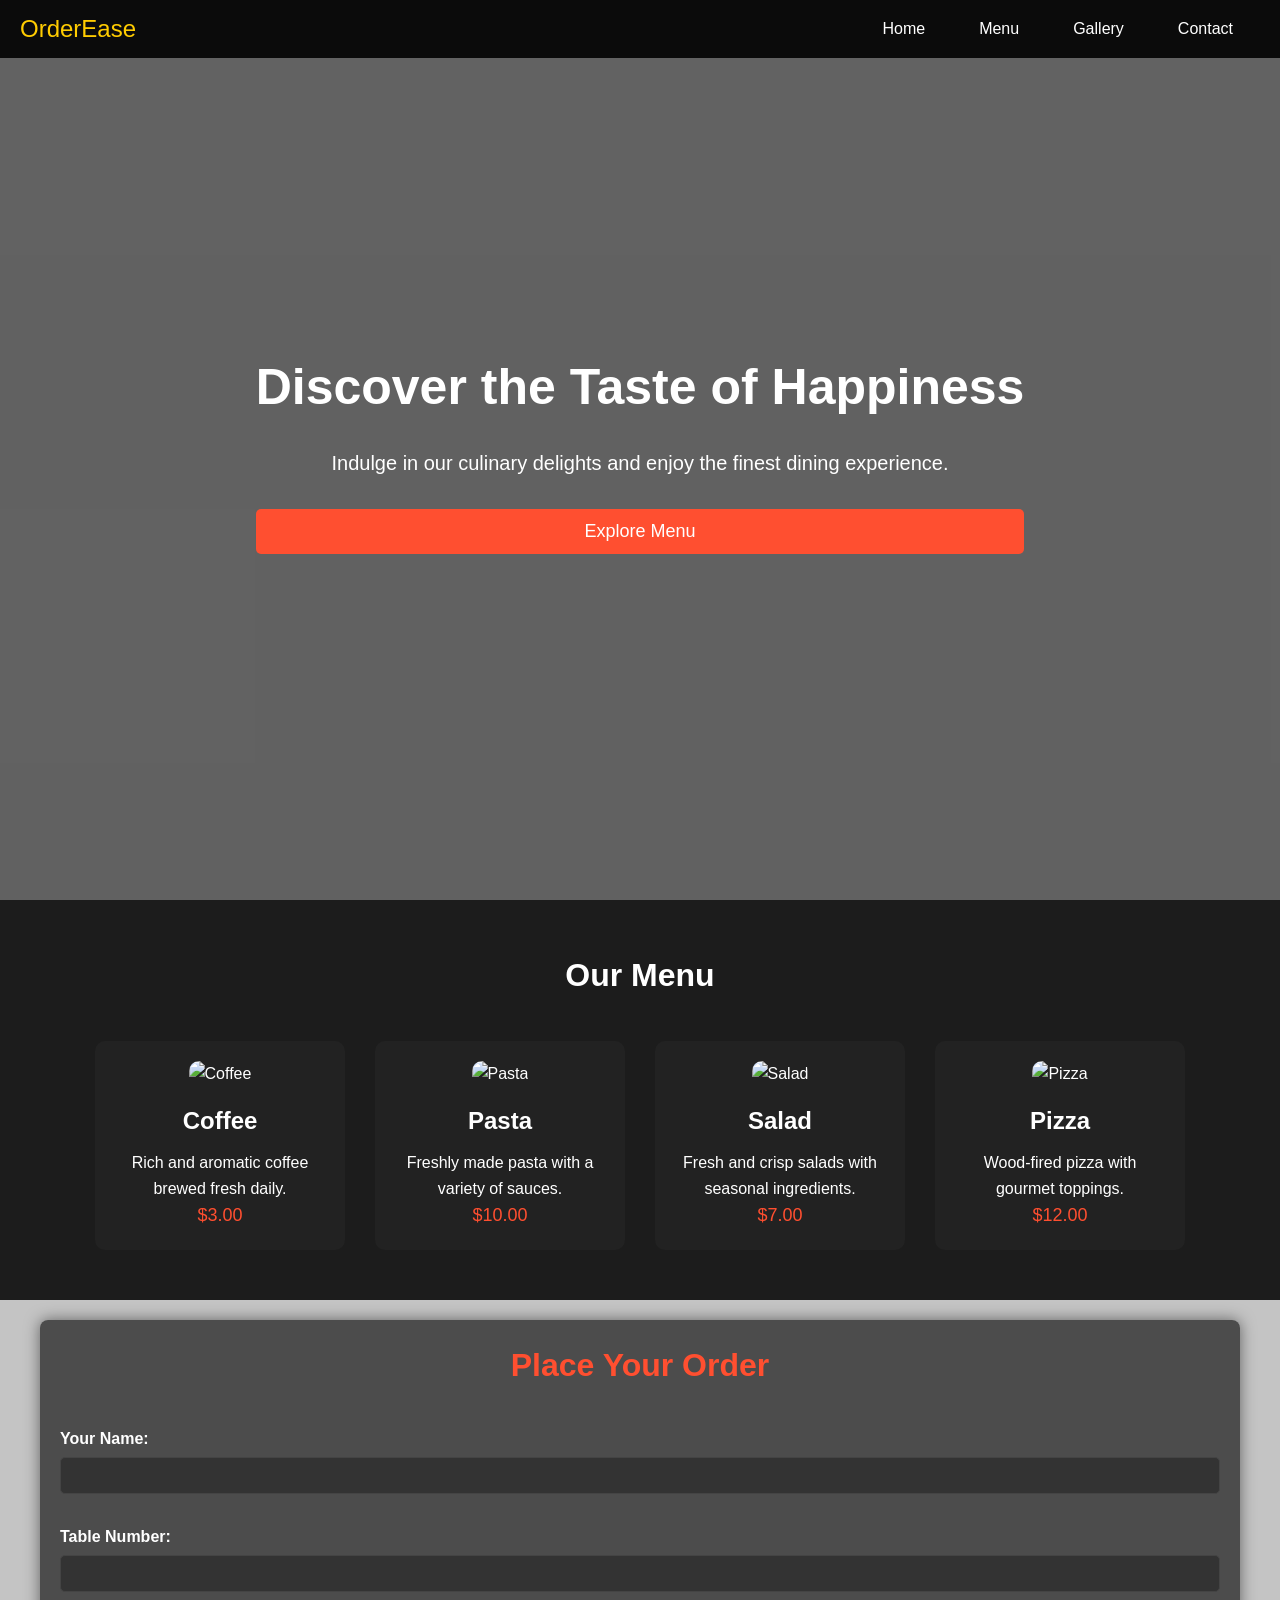
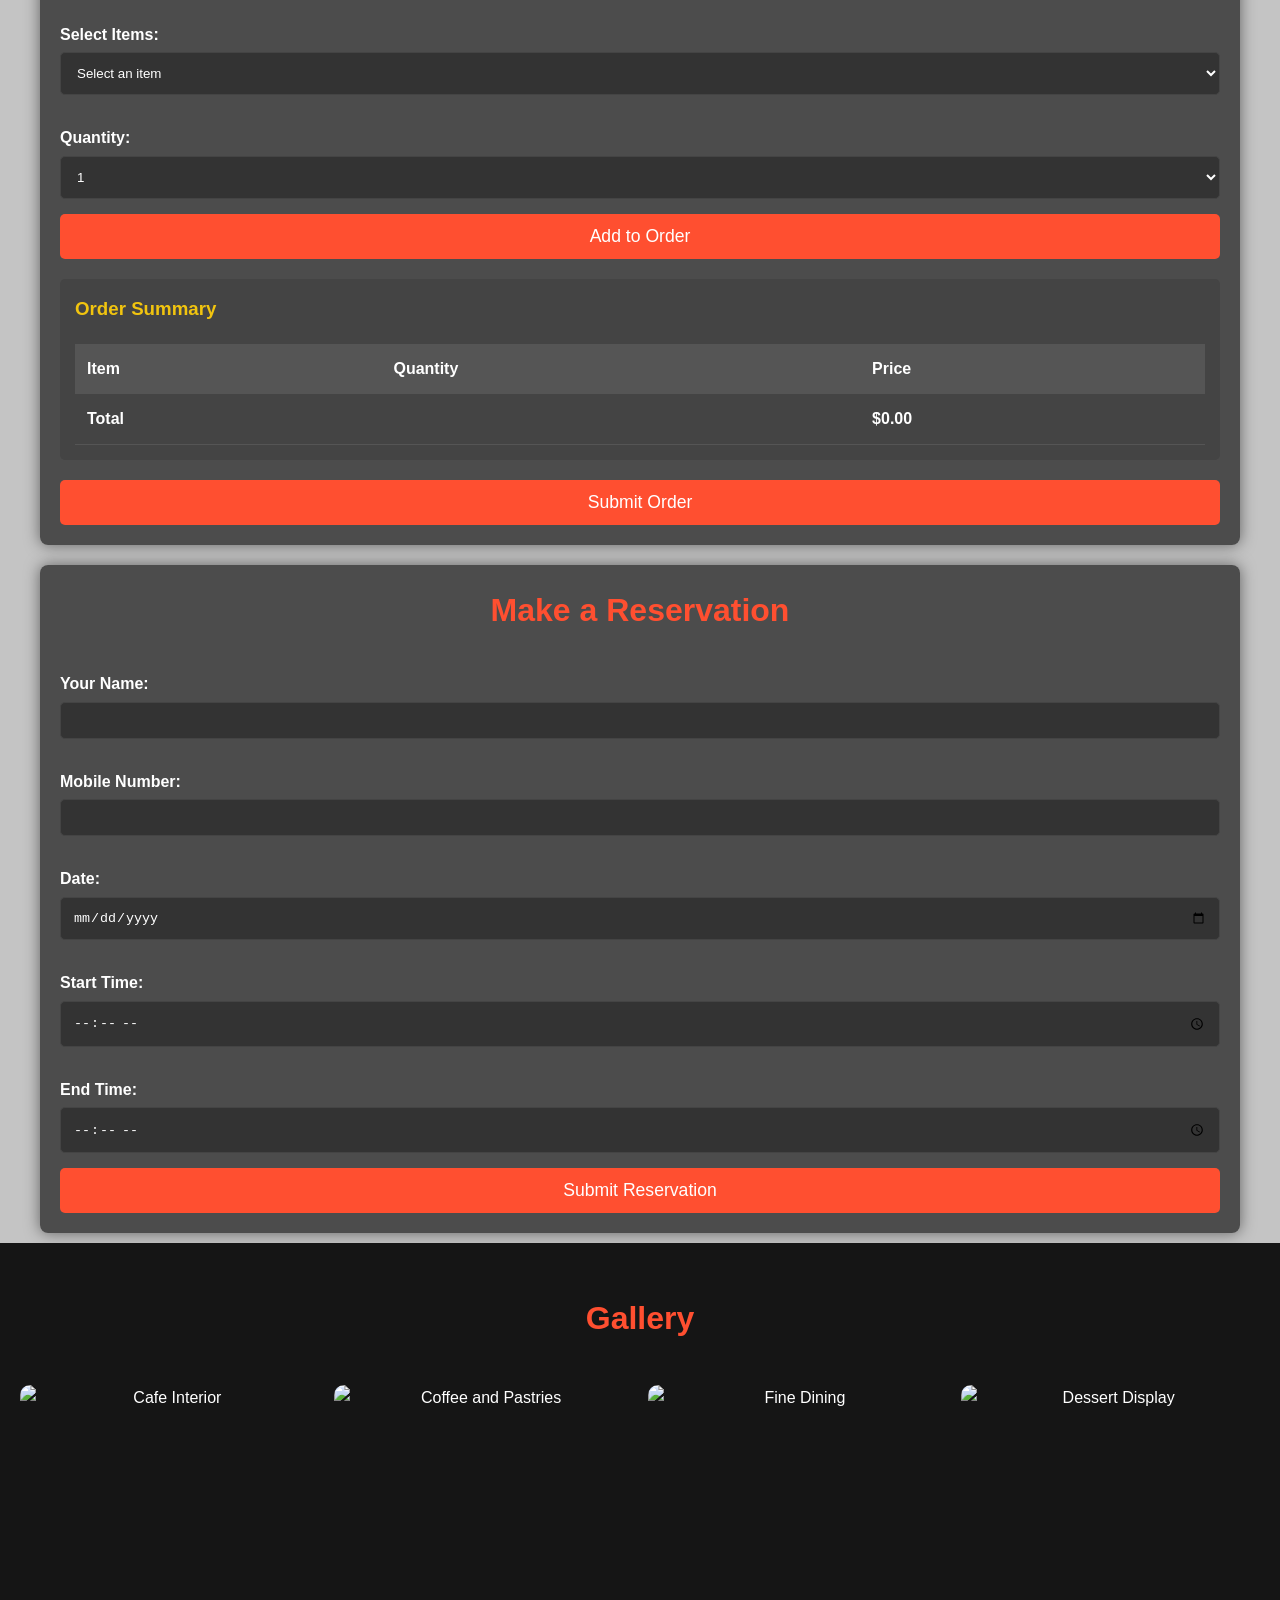
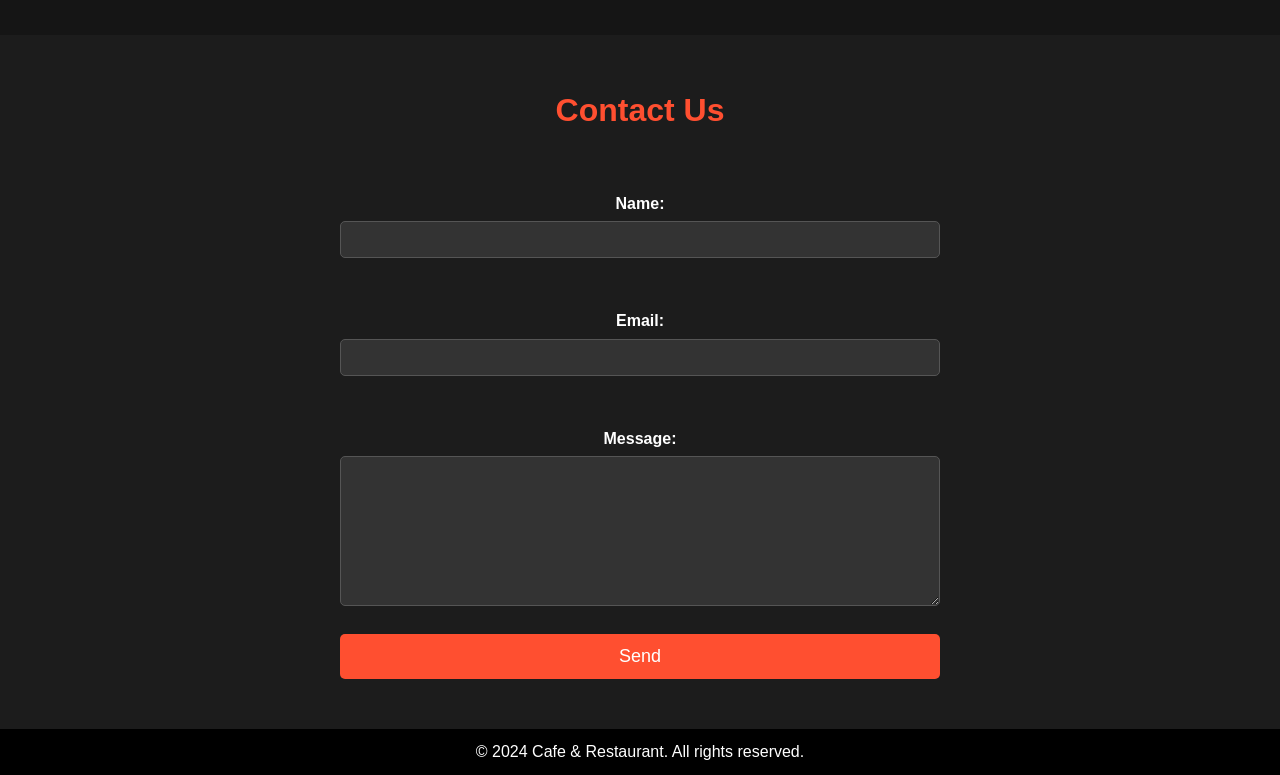
==== HTML/index.html @ 55504cf2 "Update" ====
<!DOCTYPE html>
<html lang="en">

<head>
    <meta charset="UTF-8">
    <meta name="viewport" content="width=device-width, initial-scale=1.0">
    <title>Cafe & Resto</title>
    <script src="https://cdnjs.cloudflare.com/ajax/libs/jquery/3.6.0/jquery.min.js"></script>
    <script src="https://cdnjs.cloudflare.com/ajax/libs/jquery.qrcode/1.0/jquery.qrcode.min.js"></script>
   <link rel="stylesheet" href="../CSS/index.css">
</head>

<body>
    <!-- Navigation Bar -->
    <header>
        <nav class="navbar">
            <div class="logo">
                <a href="#">OrderEase</a>
            </div>
            <span class="menu-toggle">&#9776;</span>
            <ul class="nav-links">
                <li><a href="#home">Home</a></li>
                <li><a href="#menu">Menu</a></li>
                <li><a href="#gallery">Gallery</a></li>
                <li><a href="#contact">Contact</a></li>
            </ul>
        </nav>
    </header>

    <!-- Home Section -->
    <section id="home">
        <div class="content">
            <h1>Discover the Taste of Happiness</h1>
            <p>Indulge in our culinary delights and enjoy the finest dining experience.</p>
            <button id="exploreMenu">Explore Menu</button>
        </div>
    </section>

    <!-- Menu Section -->
    <section id="menu">
        <h2>Our Menu</h2>
        <div class="menu-grid">
            <div class="menu-item">
                <img src="../assets/cups-coffee-with-crackers-pralines.jpg" alt="Coffee">
                <h3>Coffee</h3>
                <p>Rich and aromatic coffee brewed fresh daily.</p>
                <span>$3.00</span>
            </div>
            <div class="menu-item">
                <img src="../assets/penne-pasta-tomato-sauce-with-chicken-tomatoes-wooden-table.jpg" alt="Pasta">
                <h3>Pasta</h3>
                <p>Freshly made pasta with a variety of sauces.</p>
                <span>$10.00</span>
            </div>
            <div class="menu-item">
                <img src="../assets/plate-seafood-salad-with-sauce-modern-presentation-restaurant-food.jpg" alt="Salad">
                <h3>Salad</h3>
                <p>Fresh and crisp salads with seasonal ingredients.</p>
                <span>$7.00</span>
            </div>
            <div class="menu-item">
                <img src="../assets/top-view-whole-pepperoni-pizza-with-sesame-sprinkles-top.jpg" alt="Pizza">
                <h3>Pizza</h3>
                <p>Wood-fired pizza with gourmet toppings.</p>
                <span>$12.00</span>
            </div>

        </div>
    </section>
    <div id="order_reserv">
        
    </div>

    <!-- Order Section -->
    <section id="order">
        <h2>Place Your Order</h2>
        <form id="orderForm">
            <div class="order-item">
                <label for="name">Your Name:</label>
                <input type="text" id="name" required>

                <label for="tableNumber">Table Number:</label>
                <input type="text" id="tableNumber" required>

                <label for="items">Select Items:</label>
                <select id="items" required>
                    <option value="">Select an item</option>
                    <option value="coffee" data-price="3.00">Coffee - $3.00</option>
                    <option value="pasta" data-price="10.00">Pasta - $10.00</option>
                    <option value="salad" data-price="7.00">Salad - $7.00</option>
                    <option value="pizza" data-price="12.00">Pizza - $12.00</option>
                </select>

                <label for="quantity">Quantity:</label>
                <select id="quantity" required>
                    <option value="1">1</option>
                    <option value="2">2</option>
                    <option value="3">3</option>
                    <option value="4">4</option>
                </select>
                <button type="button" id="addItem">Add to Order</button>
            </div>

            <div class="order-summary">
                <h3>Order Summary</h3>
                <table id="orderTable">
                    <thead>
                        <tr>
                            <th>Item</th>
                            <th>Quantity</th>
                            <th>Price</th>
                        </tr>
                    </thead>
                    <tbody></tbody>
                    <tfoot>
                        <tr>
                            <td colspan="2">Total</td>
                            <td id="totalPrice">$0.00</td>
                        </tr>
                    </tfoot>
                </table>
            </div>

            <button type="button" id="submitOrder">Submit Order</button>
        </form>

        <div id="paymentModal" class="modal">
            <div class="modal-content">
                <span class="close">&times;</span>
                <h2>Payment Details</h2>
                <div id="paymentDetails"></div>
                <h3>Total Amount: <span id="modalTotalPrice">$0.00</span></h3>
                <div id="qrcode"></div>
                <button id="payNow">Pay Now</button>
            </div>
        </div>
    </section>

    <!-- Reservation Section -->
    <section id="reservation">
        <h2>Make a Reservation</h2>
        <form id="reservationForm">
            <label for="nameRes">Your Name:</label>
            <input type="text" id="nameRes" required>

            <label for="mobileNumber">Mobile Number:</label>
            <input type="text" id="mobileNumber" pattern="\d{10}" title="10-digit mobile number" required>

            <label for="date">Date:</label>
            <input type="date" id="date" required>

            <label for="startTime">Start Time:</label>
            <input type="time" id="startTime" required>

            <label for="endTime">End Time:</label>
            <input type="time" id="endTime" required>

            <button type="button" id="submitReservation">Submit Reservation</button>
        </form>

        <div id="paymentModalRes" class="modal">
            <div class="modal-content">
                <span class="closeRes">&times;</span>
                <h2>Reservation Details</h2>
                <div id="reservationDetails"></div>
                <h3>Total Amount: <span id="modalTotalPriceRes">$0.00</span></h3>
                <div id="qrcodeRes"></div>
                <button id="payNowRes">Pay Now</button>
            </div>
        </div>
    </section>

    <!-- Gallery Section -->
    <section id="gallery">
        <h2>Gallery</h2>
        <div class="gallery-grid">
            <img src="https://via.placeholder.com/400x300?text=Cafe+Interior" alt="Cafe Interior">
            <img src="https://via.placeholder.com/400x300?text=Coffee+and+Pastries" alt="Coffee and Pastries">
            <img src="https://via.placeholder.com/400x300?text=Fine+Dining" alt="Fine Dining">
            <img src="https://via.placeholder.com/400x300?text=Dessert+Display" alt="Dessert Display">
        </div>
    </section>

    <!-- Contact Section -->
    <section id="contact">
        <h2>Contact Us</h2>
        <form id="contactForm">
            <div class="form-group">
                <label for="name">Name:</label>
                <input type="text" id="name" name="name" required>
            </div>
            <div class="form-group">
                <label for="email">Email:</label>
                <input type="email" id="email" name="email" required>
            </div>
            <div class="form-group">
                <label for="message">Message:</label>
                <textarea id="message" name="message" required></textarea>
            </div>
            <button type="submit">Send</button>
        </form>
    </section>
    <button id="scrollUp">&#8593;</button>
    <!-- Footer -->
    <footer>
        <p>&copy; 2024 Cafe & Restaurant. All rights reserved.</p>
    </footer>

<script src="../JS/index.js"></script>
</body>

</html>
---- CSS/index.css ----
/* Basic Reset */
 * {
    margin: 0;
    padding: 0;
    box-sizing: border-box;
}

body {
    font-family: 'Poppins', sans-serif;
    color: #fff;
    background-color: #1111113f;
    line-height: 1.6;
    margin: 0;
    padding: 0;
}

header {
    background-color: #000000e1;
    padding: 10px 20px;
    position: fixed;
    width: 100%;
    top: 0;
    z-index: 1000
}

.navbar {
    display: flex;
    justify-content: space-between;
    align-items: center;
}

.logo a {
    color: #ffcc00;
    text-decoration: none;
    font-size: 24px;
}

.menu-toggle {
    display: none;
    font-size: 24px;
    cursor: pointer;
}

.nav-links {
    list-style: none;
    display: flex;
    margin: 0;
    padding: 0;
}

.nav-links li {
    margin: 0 15px;
}

.nav-links a {
    color: #ffffff;
    text-decoration: none;
    padding: 8px 12px;
    border-radius: 4px;
    transition: background-color 0.3s;
}

.nav-links a:hover {
    background-color: #ffcc00;
    color: #121212;
}

@media (max-width: 768px) {
    .nav-links {
        flex-direction: column;
        position: absolute;
        top: 60px;
        right: 0;
        background: #000;
        width: 100%;
        height: 100vh;
        display: none;
        justify-content: center;
        align-items: center;
    }

    .nav-links li {
        margin: 20px 0;
    }

    .menu-toggle {
        cursor: pointer;
        color: #fff;
        font-size: 24px;
        display: block;
    }
}

/* Home Section */

#home {
    position: relative;
    background: url('../assets/medium-shot-happy-friends-with-beer-mugs.jpg') no-repeat center center/cover;
    background-attachment: fixed;
    height: 100vh;
    display: flex;
    align-items: center;
    justify-content: center;
    text-align: center;
}

#home::before {
    content: '';
    position: absolute;
    top: 0;
    left: 0;
    width: 100%;
    height: 100%;
    background-color: rgba(0, 0, 0, 0.5);
    z-index: 1;
}

#home * {
    position: relative;
    z-index: 2;
}

#home .content {
    color: white;
    padding: 0 20px;
}

#home h1 {
    font-size: 50px;
    margin-bottom: 20px;
}

#home p {
    font-size: 20px;
    margin-bottom: 30px;
}

#home button {
    background-color: #ff4f30;
    padding: 12px 24px;
    border: none;
    color: white;
    font-size: 18px;
    cursor: pointer;
}

#home button:hover {
    background-color: #ff4f30;
}

@media (max-width: 768px) {
    #home h1 {
        font-size: 36px;
    }

    #home p {
        font-size: 16px;
    }

    #home button {
        font-size: 16px;
    }
}

/* Menu Section */
#menu {
    padding: 50px 20px;
    text-align: center;
    background-color: #1c1c1c;
}

#menu h2 {
    margin-bottom: 40px;
    color: #fff;
}

.menu-grid {
    display: flex;
    gap: 30px;
    justify-content: center;
    flex-wrap: wrap;
}

.menu-item {
    background-color: #222;
    border-radius: 10px;
    padding: 20px;
    text-align: center;
    width: 250px;
    transition: transform 0.3s ease, box-shadow 0.3s ease;
}

.menu-item:hover {
    transform: translateY(-10px);
    box-shadow: 0 10px 20px rgba(0, 0, 0, 0.5);
}

.menu-item img {
    width: 100%;
    border-radius: 10px;
    margin-bottom: 15px;
}

.menu-item h3 {
    margin-bottom: 10px;
    font-size: 24px;
    color: #fff;
}

.menu-item span {
    color: #ff4f30;
    font-size: 18px;
}

/* Mobile Responsive */
@media (max-width: 768px) {
    .menu-grid {
        flex-direction: column;
    }

    .menu-item {
        width: 100%;
        margin-bottom: 30px;
    }
}

/* Gallery Section */
#gallery {
    padding: 50px 20px;
    text-align: center;
    background-color: #151515;
}

#gallery h2 {
    margin-bottom: 40px;
}

.gallery-grid {
    display: grid;
    grid-template-columns: repeat(auto-fit, minmax(200px, 1fr));
    gap: 15px;
}

.gallery-grid img {
    width: 100%;
    height: 200px;
    object-fit: cover;
    border-radius: 10px;
    transition: transform 0.3s;
}

.gallery-grid img:hover {
    transform: scale(1.05);
}

/* Contact Section */
#contact {
    background-color: #1c1c1c;
    padding: 50px 20px;
    text-align: center;
}

#contact h2 {
    margin-bottom: 40px;
}

#contactForm {
    max-width: 600px;
    margin: auto;
}

.form-group {
    margin-bottom: 20px;
}

#contactForm label {
    display: block;
    margin-bottom: 5px;
}

#contactForm input,
#contactForm textarea {
    width: 100%;
    padding: 10px;
    border: 1px solid #555;
    background-color: #333;
    color: white;
    border-radius: 5px;
}

#contactForm textarea {
    height: 150px;
}

#contactForm button {
    padding: 12px 30px;
    background-color: #ff4f30;
    border: none;
    color: white;
    cursor: pointer;
    font-size: 18px;
}

#contactForm button:hover {
    background-color: #ff4f30;
}

/* Footer */
footer {
    text-align: center;
    padding: 10px;
    background-color: #000;
    color: white;
}
h2,
h3 {
    color: #f1c40f;
}

#order {
    max-width: 1200px;
    margin: 20px auto;
    padding: 20px;
    background-color: #2c2c2cc8;
    border-radius: 8px;
    box-shadow: 0 0 15px rgba(0, 0, 0, 0.5);
}

form {
    display: flex;
    flex-direction: column;
}

.order-item,
.order-summary {
    margin-bottom: 20px;
}

label {
    margin-bottom: 5px;
    font-weight: bold;
}

input[type="text"],
select {
    padding: 10px;
    border: 1px solid #444;
    border-radius: 5px;
    background-color: #333;
    color: #fff;
}

button {
    padding: 10px;
    border: none;
    border-radius: 5px;
    background-color: #f1c40f;
    color: #1c1c1c;
    cursor: pointer;
    transition: background-color 0.3s;
}

button:hover {
    background-color: #e0b10c;
}

.order-summary {
    background-color: #444;
    border-radius: 5px;
    padding: 15px;
}

table {
    width: 100%;
    border-collapse: collapse;
}

th,
td {
    padding: 10px;
    text-align: left;
}

th {
    background-color: #555;
}

tbody tr:nth-child(even) {
    background-color: #3c3c3c;
}

tfoot {
    font-weight: bold;
}

.modal {
    display: none;
    position: fixed;
    z-index: 1000;
    left: 0;
    top: 0;
    width: 100%;
    height: 100%;
    overflow: auto;
    background-color: rgba(0, 0, 0, 0.8);
}

.modal-content {
    background-color: #333;
    margin: 15% auto;
    padding: 20px;
    border: 1px solid #888;
    border-radius: 8px;
    width: 80%;
    color: #fff;
}

.close,
.close-notification {
    color: #f1c40f;
    float: right;
    font-size: 28px;
    font-weight: bold;
}

.close:hover,
.close-notification:hover {
    color: #e0b10c;
    cursor: pointer;
}


@media (max-width: 600px) {
    #order {
        margin: 10px;
        padding: 15px;
    }

    button {
        font-size: 16px;
    }

    input[type="text"],
    select {
        font-size: 16px;
    }
}

#reservation {
    max-width: 1200px;
    margin: 10px auto;
    padding: 20px;
    /* background: url('../assets/medium-shot-happy-friends-with-beer-mugs.jpg') no-repeat center center/cover; */
    background-color: #2c2c2cc8;
    border-radius: 8px;
    box-shadow: 0 0 15px rgba(0, 0, 0, 0.5);
}

/* Headings */
h2 {
    margin-bottom: 20px;
    color: #ff4f30;
    text-align: center;
    font-size: 2em;
}

/* Form Labels */
label {
    display: block;
    margin: 15px 0 5px;
    font-weight: bold;
}

/* Input Fields and Selectors */
input,
select {
    width: 100%;
    padding: 12px;
    margin-bottom: 15px;
    border: 1px solid #444;
    border-radius: 5px;
    background-color: #333;
    color: #fff;
}

input:focus,
select:focus {
    border-color: #ff4f30;
}

/* Button Styles */
button {
    padding: 12px 20px;
    background-color: #ff4f30;
    color: white;
    border: none;
    border-radius: 5px;
    cursor: pointer;
    font-size: 1.1em;
    width: 100%;
}

button:hover {
    background-color: #ff4f30;
}

/* Food Item Container */
.food-container {
    display: flex;
    flex-wrap: wrap;
    gap: 15px;
}

/* Individual Food Items */
.food-item {
    background-color: #333;
    border: 1px solid #444;
    border-radius: 5px;
    padding: 15px;
    flex: 1 0 45%;
    display: flex;
    justify-content: space-between;
    align-items: center;
}

.food-item:hover {
    background-color: #444;
}

/* Modal Styles */
.modal {
    display: none;
    position: fixed;
    z-index: 1;
    left: 0;
    top: 0;
    width: 100%;
    height: 100%;
    overflow: auto;
    background-color: rgba(0, 0, 0, 0.9);
    padding-top: 100px;
}

.modal-content {
    background-color: #444;
    margin: auto;
    padding: 30px;
    border-radius: 10px;
    width: 90%;
    max-width: 600px;
    box-shadow: 0 4px 30px rgba(0, 0, 0, 0.5);
}

/* Close Button */
.close {
    color: #fff;
    float: right;
    font-size: 28px;
    font-weight: bold;
}

.close:hover {
    color: #ff4f30;
}

/* Table Styles */
table {
    width: 100%;
    margin-top: 20px;
    border-collapse: collapse;
}

th,
td {
    padding: 12px;
    text-align: left;
    border-bottom: 1px solid #555;
}

th {
    background-color: #555;
}

/* Total Amount */
#totalAmount {
    font-size: 1.6em;
    color: #ffcc00;
    text-align: center;
    margin-top: 20px;
}

/* QR Code Section */
#qrCode {
    margin: 20px 0;
    text-align: center;
}
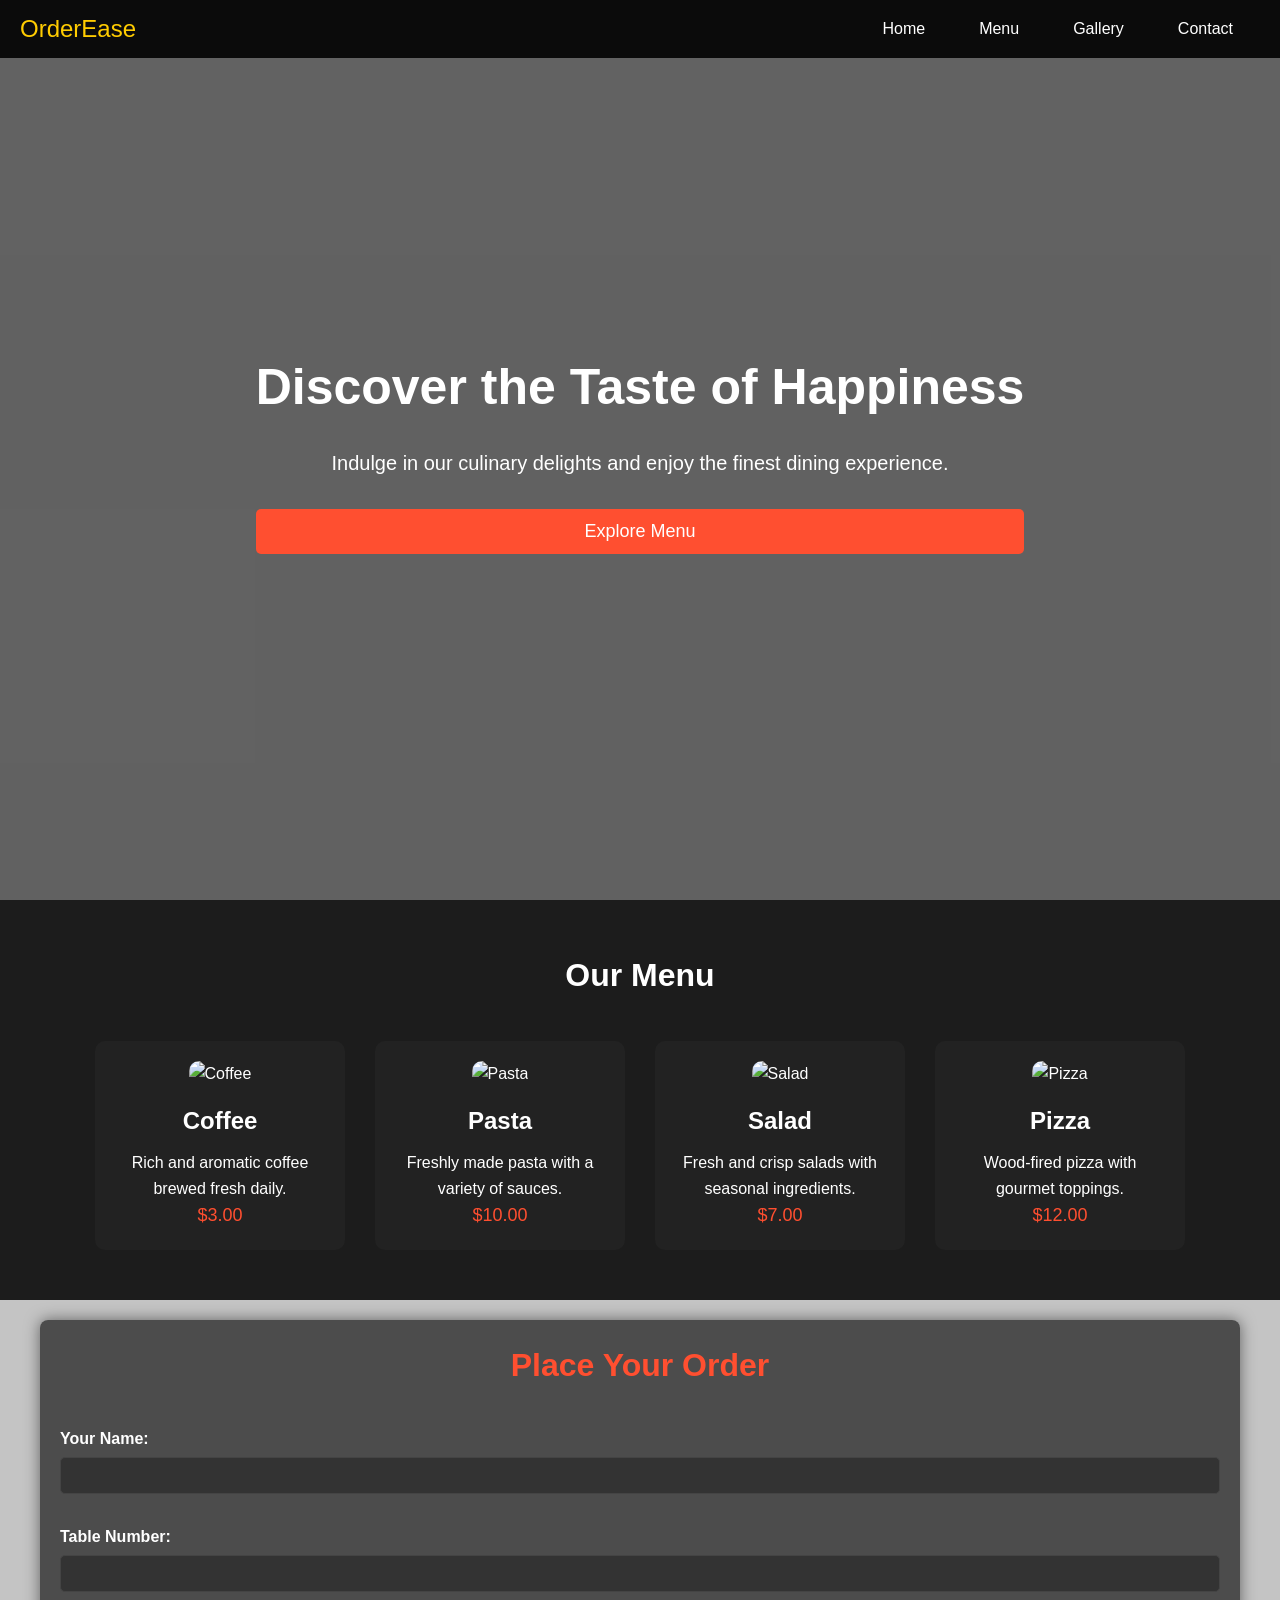
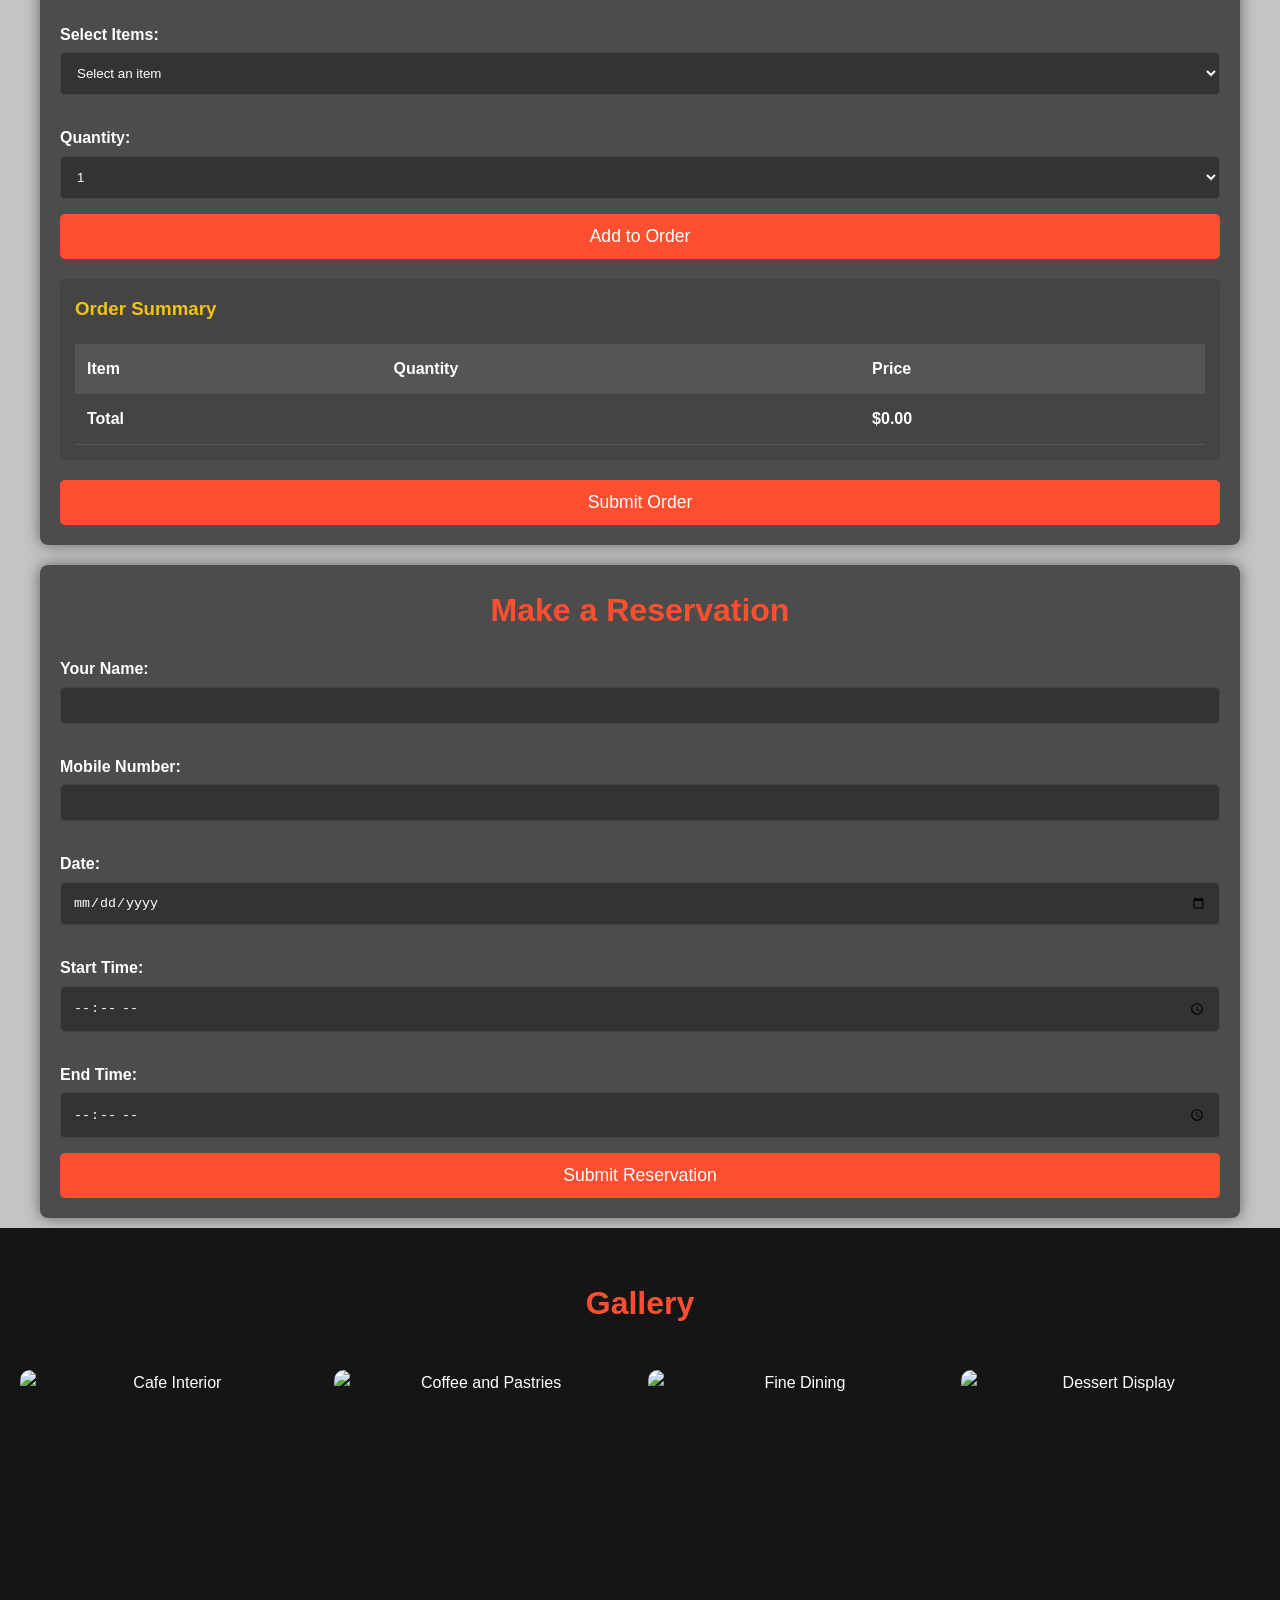
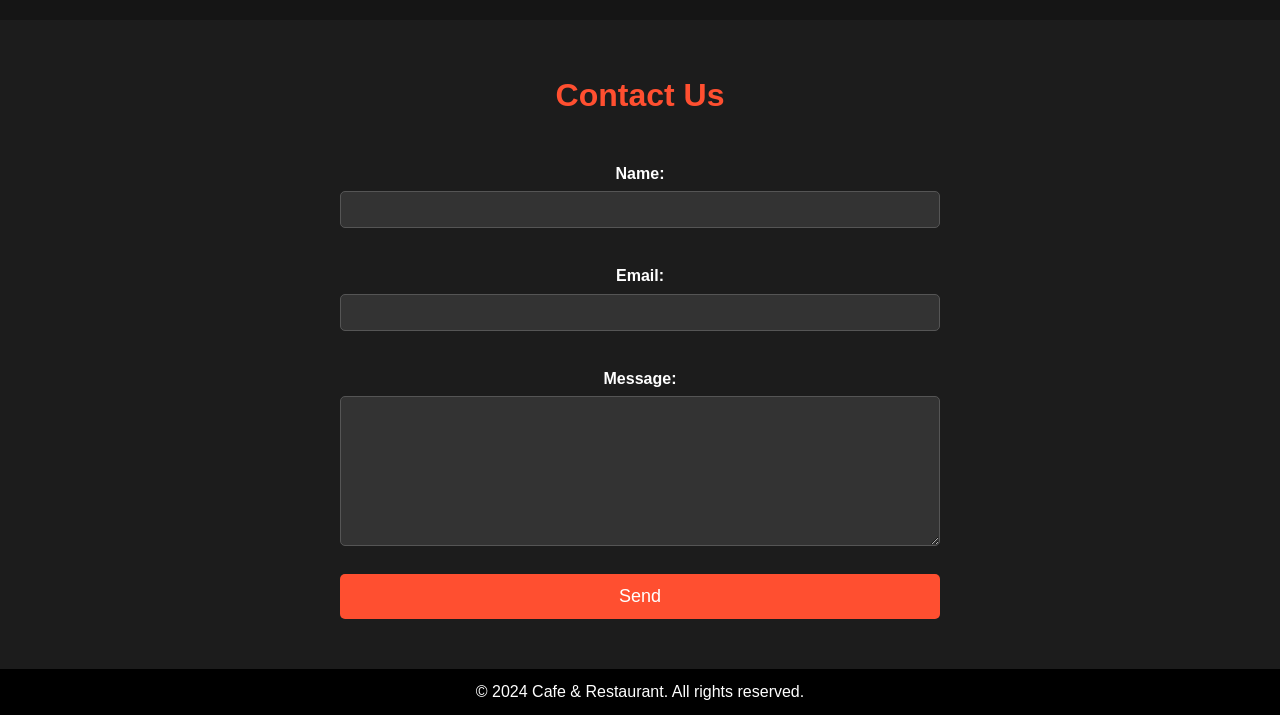
==== commit 670ff6a0: "Update" ====
--- a/HTML/index.html
+++ b/HTML/index.html
@@ -7,7 +7,7 @@
     <title>Cafe & Resto</title>
     <script src="https://cdnjs.cloudflare.com/ajax/libs/jquery/3.6.0/jquery.min.js"></script>
     <script src="https://cdnjs.cloudflare.com/ajax/libs/jquery.qrcode/1.0/jquery.qrcode.min.js"></script>
-   <link rel="stylesheet" href="../CSS/index.css">
+    <link rel="stylesheet" href="../CSS/index.css">
 </head>
 
 <body>
@@ -67,12 +67,9 @@
 
         </div>
     </section>
-    <div id="order_reserv">
-        
-    </div>
 
     <!-- Order Section -->
-    <section id="order">
+    <div class="order">
         <h2>Place Your Order</h2>
         <form id="orderForm">
             <div class="order-item">
@@ -134,10 +131,10 @@
                 <button id="payNow">Pay Now</button>
             </div>
         </div>
-    </section>
+    </div>
 
     <!-- Reservation Section -->
-    <section id="reservation">
+    <div class="reservation">
         <h2>Make a Reservation</h2>
         <form id="reservationForm">
             <label for="nameRes">Your Name:</label>
@@ -168,7 +165,7 @@
                 <button id="payNowRes">Pay Now</button>
             </div>
         </div>
-    </section>
+    </div>
 
     <!-- Gallery Section -->
     <section id="gallery">
@@ -200,13 +197,14 @@
             <button type="submit">Send</button>
         </form>
     </section>
+
     <button id="scrollUp">&#8593;</button>
     <!-- Footer -->
     <footer>
         <p>&copy; 2024 Cafe & Restaurant. All rights reserved.</p>
     </footer>
 
-<script src="../JS/index.js"></script>
+    <script src="../JS/index.js"></script>
 </body>
 
 </html>
--- a/CSS/index.css
+++ b/CSS/index.css
@@ -317,7 +317,7 @@
     color: #f1c40f;
 }
 
-#order {
+.order {
     max-width: 1200px;
     margin: 20px auto;
     padding: 20px;
@@ -326,7 +326,7 @@
     box-shadow: 0 0 15px rgba(0, 0, 0, 0.5);
 }
 
-form {
+.order form {
     display: flex;
     flex-direction: column;
 }
@@ -446,11 +446,10 @@
     }
 }
 
-#reservation {
+.reservation {
     max-width: 1200px;
     margin: 10px auto;
     padding: 20px;
-    /* background: url('../assets/medium-shot-happy-friends-with-beer-mugs.jpg') no-repeat center center/cover; */
     background-color: #2c2c2cc8;
     border-radius: 8px;
     box-shadow: 0 0 15px rgba(0, 0, 0, 0.5);
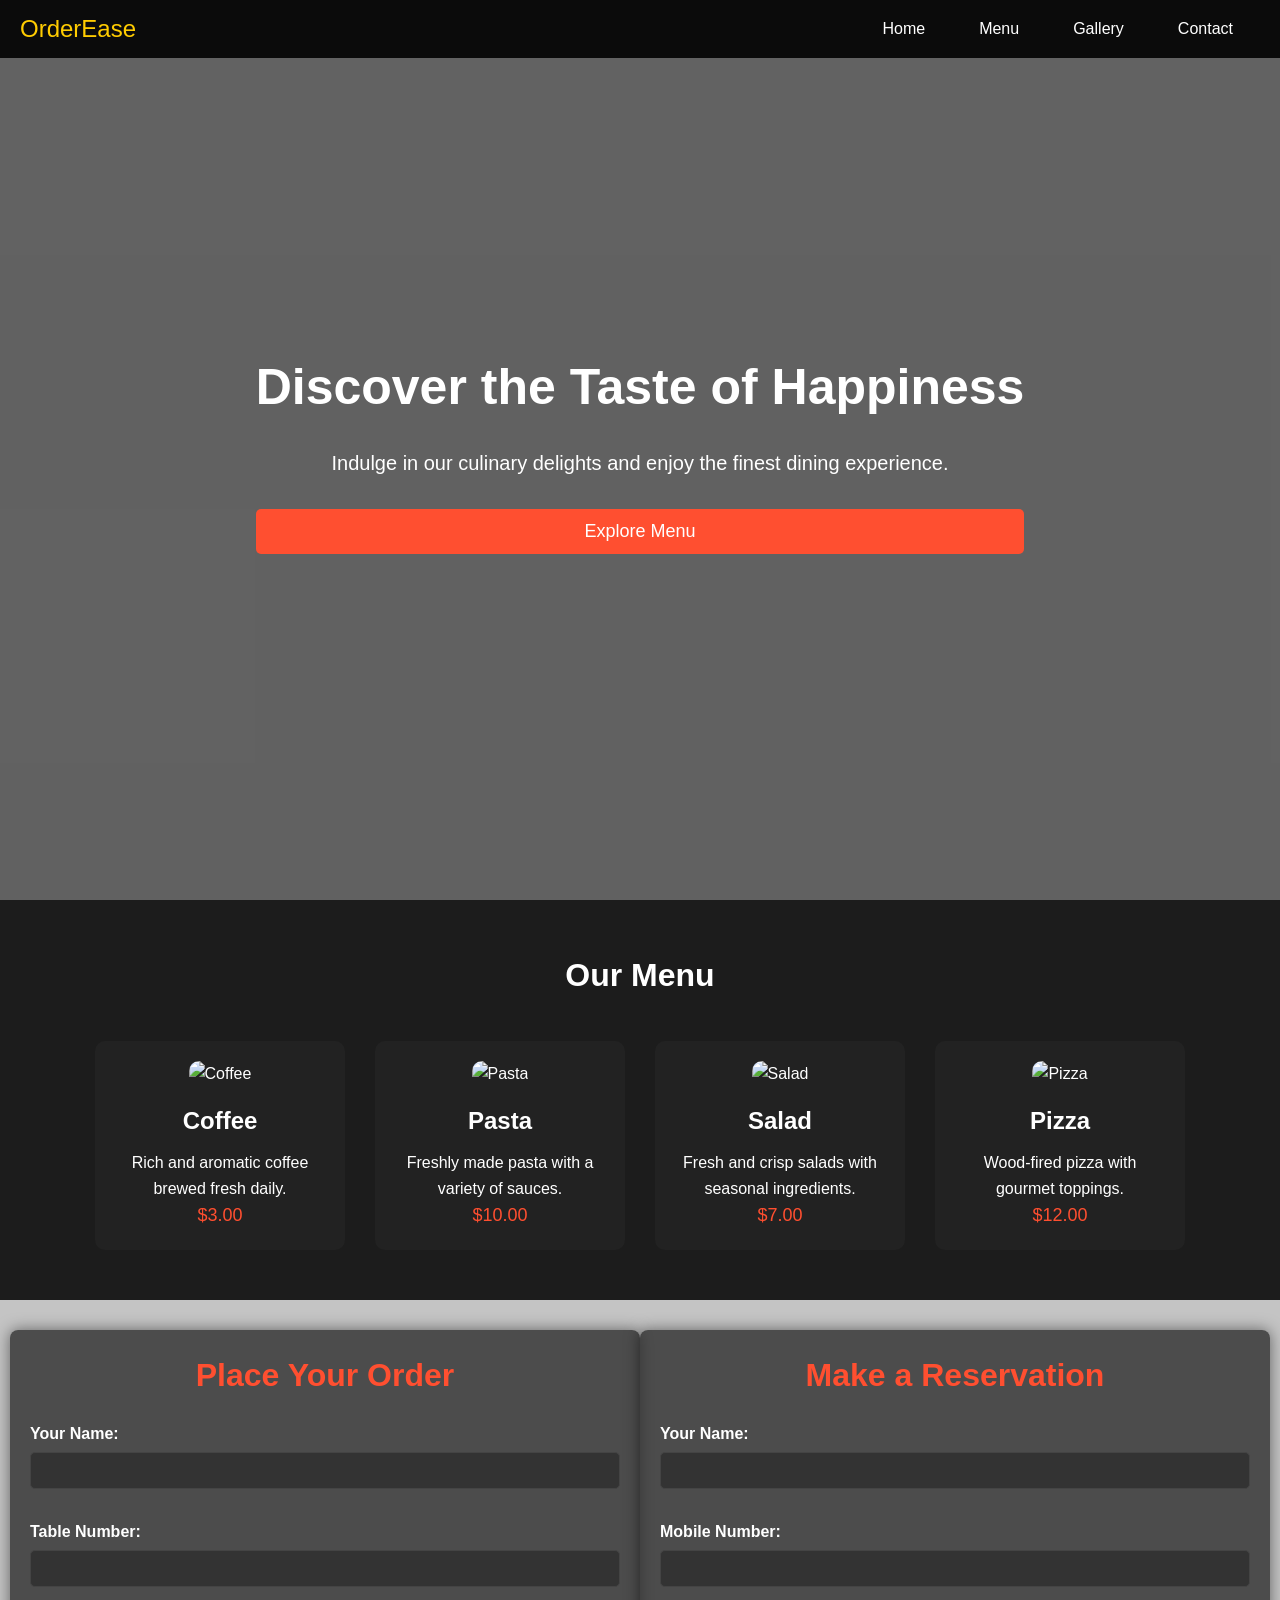
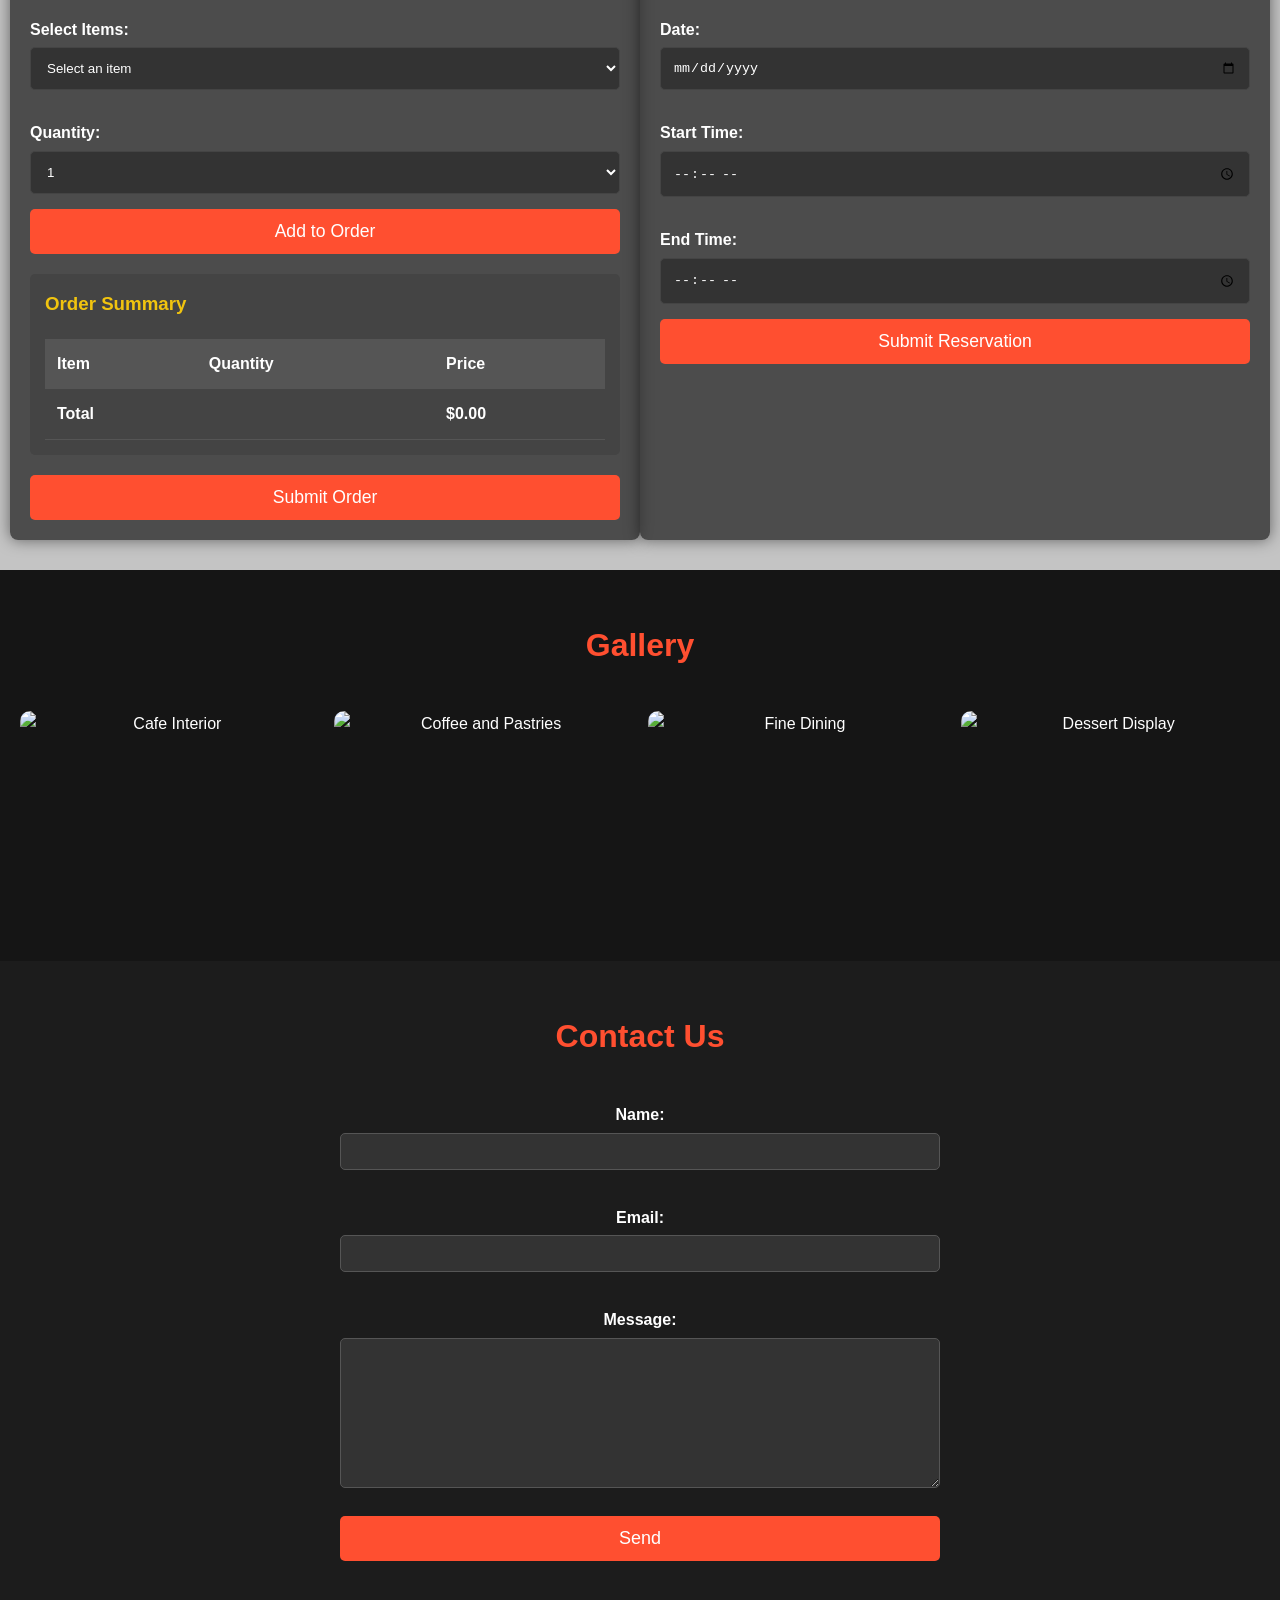
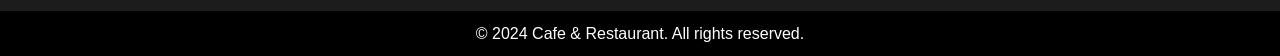
==== commit 09dd2edf: "New Update" ====
--- a/HTML/index.html
+++ b/HTML/index.html
@@ -68,104 +68,106 @@
         </div>
     </section>
 
-    <!-- Order Section -->
-    <div class="order">
-        <h2>Place Your Order</h2>
-        <form id="orderForm">
-            <div class="order-item">
-                <label for="name">Your Name:</label>
-                <input type="text" id="name" required>
-
-                <label for="tableNumber">Table Number:</label>
-                <input type="text" id="tableNumber" required>
-
-                <label for="items">Select Items:</label>
-                <select id="items" required>
-                    <option value="">Select an item</option>
-                    <option value="coffee" data-price="3.00">Coffee - $3.00</option>
-                    <option value="pasta" data-price="10.00">Pasta - $10.00</option>
-                    <option value="salad" data-price="7.00">Salad - $7.00</option>
-                    <option value="pizza" data-price="12.00">Pizza - $12.00</option>
-                </select>
-
-                <label for="quantity">Quantity:</label>
-                <select id="quantity" required>
-                    <option value="1">1</option>
-                    <option value="2">2</option>
-                    <option value="3">3</option>
-                    <option value="4">4</option>
-                </select>
-                <button type="button" id="addItem">Add to Order</button>
-            </div>
-
-            <div class="order-summary">
-                <h3>Order Summary</h3>
-                <table id="orderTable">
-                    <thead>
-                        <tr>
-                            <th>Item</th>
-                            <th>Quantity</th>
-                            <th>Price</th>
-                        </tr>
-                    </thead>
-                    <tbody></tbody>
-                    <tfoot>
-                        <tr>
-                            <td colspan="2">Total</td>
-                            <td id="totalPrice">$0.00</td>
-                        </tr>
-                    </tfoot>
-                </table>
-            </div>
-
-            <button type="button" id="submitOrder">Submit Order</button>
-        </form>
-
-        <div id="paymentModal" class="modal">
-            <div class="modal-content">
-                <span class="close">&times;</span>
-                <h2>Payment Details</h2>
-                <div id="paymentDetails"></div>
-                <h3>Total Amount: <span id="modalTotalPrice">$0.00</span></h3>
-                <div id="qrcode"></div>
-                <button id="payNow">Pay Now</button>
-            </div>
-        </div>
-    </div>
-
-    <!-- Reservation Section -->
-    <div class="reservation">
-        <h2>Make a Reservation</h2>
-        <form id="reservationForm">
-            <label for="nameRes">Your Name:</label>
-            <input type="text" id="nameRes" required>
-
-            <label for="mobileNumber">Mobile Number:</label>
-            <input type="text" id="mobileNumber" pattern="\d{10}" title="10-digit mobile number" required>
-
-            <label for="date">Date:</label>
-            <input type="date" id="date" required>
-
-            <label for="startTime">Start Time:</label>
-            <input type="time" id="startTime" required>
-
-            <label for="endTime">End Time:</label>
-            <input type="time" id="endTime" required>
-
-            <button type="button" id="submitReservation">Submit Reservation</button>
-        </form>
-
-        <div id="paymentModalRes" class="modal">
-            <div class="modal-content">
-                <span class="closeRes">&times;</span>
-                <h2>Reservation Details</h2>
-                <div id="reservationDetails"></div>
-                <h3>Total Amount: <span id="modalTotalPriceRes">$0.00</span></h3>
-                <div id="qrcodeRes"></div>
-                <button id="payNowRes">Pay Now</button>
-            </div>
-        </div>
-    </div>
+    <section id="order_reserve">
+        <!-- Order Section -->
+        <div class="order">
+            <h2>Place Your Order</h2>
+            <form id="orderForm">
+                <div class="order-item">
+                    <label for="name">Your Name:</label>
+                    <input type="text" id="name" required>
+
+                    <label for="tableNumber">Table Number:</label>
+                    <input type="text" id="tableNumber" required>
+
+                    <label for="items">Select Items:</label>
+                    <select id="items" required>
+                        <option value="">Select an item</option>
+                        <option value="coffee" data-price="3.00">Coffee - $3.00</option>
+                        <option value="pasta" data-price="10.00">Pasta - $10.00</option>
+                        <option value="salad" data-price="7.00">Salad - $7.00</option>
+                        <option value="pizza" data-price="12.00">Pizza - $12.00</option>
+                    </select>
+
+                    <label for="quantity">Quantity:</label>
+                    <select id="quantity" required>
+                        <option value="1">1</option>
+                        <option value="2">2</option>
+                        <option value="3">3</option>
+                        <option value="4">4</option>
+                    </select>
+                    <button type="button" id="addItem">Add to Order</button>
+                </div>
+
+                <div class="order-summary">
+                    <h3>Order Summary</h3>
+                    <table id="orderTable">
+                        <thead>
+                            <tr>
+                                <th>Item</th>
+                                <th>Quantity</th>
+                                <th>Price</th>
+                            </tr>
+                        </thead>
+                        <tbody></tbody>
+                        <tfoot>
+                            <tr>
+                                <td colspan="2">Total</td>
+                                <td id="totalPrice">$0.00</td>
+                            </tr>
+                        </tfoot>
+                    </table>
+                </div>
+
+                <button type="button" id="submitOrder">Submit Order</button>
+            </form>
+
+            <div id="paymentModal" class="modal">
+                <div class="modal-content">
+                    <span class="close">&times;</span>
+                    <h2>Payment Details</h2>
+                    <div id="paymentDetails"></div>
+                    <h3>Total Amount: <span id="modalTotalPrice">$0.00</span></h3>
+                    <div id="qrcode"></div>
+                    <button id="payNow">Pay Now</button>
+                </div>
+            </div>
+        </div>
+
+        <!-- Reservation Section -->
+        <div class="reservation">
+            <h2>Make a Reservation</h2>
+            <form id="reservationForm">
+                <label for="nameRes">Your Name:</label>
+                <input type="text" id="nameRes" required>
+
+                <label for="mobileNumber">Mobile Number:</label>
+                <input type="text" id="mobileNumber" pattern="\d{10}" title="10-digit mobile number" required>
+
+                <label for="date">Date:</label>
+                <input type="date" id="date" required>
+
+                <label for="startTime">Start Time:</label>
+                <input type="time" id="startTime" required>
+
+                <label for="endTime">End Time:</label>
+                <input type="time" id="endTime" required>
+
+                <button type="button" id="submitReservation">Submit Reservation</button>
+            </form>
+
+            <div id="paymentModalRes" class="modal">
+                <div class="modal-content">
+                    <span class="closeRes">&times;</span>
+                    <h2>Reservation Details</h2>
+                    <div id="reservationDetails"></div>
+                    <h3>Total Amount: <span id="modalTotalPriceRes">$0.00</span></h3>
+                    <div id="qrcodeRes"></div>
+                    <button id="payNowRes">Pay Now</button>
+                </div>
+            </div>
+        </div>
+    </section>
 
     <!-- Gallery Section -->
     <section id="gallery">
--- a/CSS/index.css
+++ b/CSS/index.css
@@ -1,595 +1,590 @@
  /* Basic Reset */
  * {
-    margin: 0;
-    padding: 0;
-    box-sizing: border-box;
-}
-
-body {
-    font-family: 'Poppins', sans-serif;
-    color: #fff;
-    background-color: #1111113f;
-    line-height: 1.6;
-    margin: 0;
-    padding: 0;
-}
-
-header {
-    background-color: #000000e1;
-    padding: 10px 20px;
-    position: fixed;
-    width: 100%;
-    top: 0;
-    z-index: 1000
-}
-
-.navbar {
-    display: flex;
-    justify-content: space-between;
-    align-items: center;
-}
-
-.logo a {
-    color: #ffcc00;
-    text-decoration: none;
-    font-size: 24px;
-}
-
-.menu-toggle {
-    display: none;
-    font-size: 24px;
-    cursor: pointer;
-}
-
-.nav-links {
-    list-style: none;
-    display: flex;
-    margin: 0;
-    padding: 0;
-}
-
-.nav-links li {
-    margin: 0 15px;
-}
-
-.nav-links a {
-    color: #ffffff;
-    text-decoration: none;
-    padding: 8px 12px;
-    border-radius: 4px;
-    transition: background-color 0.3s;
-}
-
-.nav-links a:hover {
-    background-color: #ffcc00;
-    color: #121212;
-}
-
-@media (max-width: 768px) {
-    .nav-links {
-        flex-direction: column;
-        position: absolute;
-        top: 60px;
-        right: 0;
-        background: #000;
-        width: 100%;
-        height: 100vh;
-        display: none;
-        justify-content: center;
-        align-items: center;
-    }
-
-    .nav-links li {
-        margin: 20px 0;
-    }
-
-    .menu-toggle {
-        cursor: pointer;
-        color: #fff;
-        font-size: 24px;
-        display: block;
-    }
-}
-
-/* Home Section */
-
-#home {
-    position: relative;
-    background: url('../assets/medium-shot-happy-friends-with-beer-mugs.jpg') no-repeat center center/cover;
-    background-attachment: fixed;
-    height: 100vh;
-    display: flex;
-    align-items: center;
-    justify-content: center;
-    text-align: center;
-}
-
-#home::before {
-    content: '';
-    position: absolute;
-    top: 0;
-    left: 0;
-    width: 100%;
-    height: 100%;
-    background-color: rgba(0, 0, 0, 0.5);
-    z-index: 1;
-}
-
-#home * {
-    position: relative;
-    z-index: 2;
-}
-
-#home .content {
-    color: white;
-    padding: 0 20px;
-}
-
-#home h1 {
-    font-size: 50px;
-    margin-bottom: 20px;
-}
-
-#home p {
-    font-size: 20px;
-    margin-bottom: 30px;
-}
-
-#home button {
-    background-color: #ff4f30;
-    padding: 12px 24px;
-    border: none;
-    color: white;
-    font-size: 18px;
-    cursor: pointer;
-}
-
-#home button:hover {
-    background-color: #ff4f30;
-}
-
-@media (max-width: 768px) {
-    #home h1 {
-        font-size: 36px;
-    }
-
-    #home p {
-        font-size: 16px;
-    }
-
-    #home button {
-        font-size: 16px;
-    }
-}
-
-/* Menu Section */
-#menu {
-    padding: 50px 20px;
-    text-align: center;
-    background-color: #1c1c1c;
-}
-
-#menu h2 {
-    margin-bottom: 40px;
-    color: #fff;
-}
-
-.menu-grid {
-    display: flex;
-    gap: 30px;
-    justify-content: center;
-    flex-wrap: wrap;
-}
-
-.menu-item {
-    background-color: #222;
-    border-radius: 10px;
-    padding: 20px;
-    text-align: center;
-    width: 250px;
-    transition: transform 0.3s ease, box-shadow 0.3s ease;
-}
-
-.menu-item:hover {
-    transform: translateY(-10px);
-    box-shadow: 0 10px 20px rgba(0, 0, 0, 0.5);
-}
-
-.menu-item img {
-    width: 100%;
-    border-radius: 10px;
-    margin-bottom: 15px;
-}
-
-.menu-item h3 {
-    margin-bottom: 10px;
-    font-size: 24px;
-    color: #fff;
-}
-
-.menu-item span {
-    color: #ff4f30;
-    font-size: 18px;
-}
-
-/* Mobile Responsive */
-@media (max-width: 768px) {
-    .menu-grid {
-        flex-direction: column;
-    }
-
-    .menu-item {
-        width: 100%;
-        margin-bottom: 30px;
-    }
-}
-
-/* Gallery Section */
-#gallery {
-    padding: 50px 20px;
-    text-align: center;
-    background-color: #151515;
-}
-
-#gallery h2 {
-    margin-bottom: 40px;
-}
-
-.gallery-grid {
-    display: grid;
-    grid-template-columns: repeat(auto-fit, minmax(200px, 1fr));
-    gap: 15px;
-}
-
-.gallery-grid img {
-    width: 100%;
-    height: 200px;
-    object-fit: cover;
-    border-radius: 10px;
-    transition: transform 0.3s;
-}
-
-.gallery-grid img:hover {
-    transform: scale(1.05);
-}
-
-/* Contact Section */
-#contact {
-    background-color: #1c1c1c;
-    padding: 50px 20px;
-    text-align: center;
-}
-
-#contact h2 {
-    margin-bottom: 40px;
-}
-
-#contactForm {
-    max-width: 600px;
-    margin: auto;
-}
-
-.form-group {
-    margin-bottom: 20px;
-}
-
-#contactForm label {
-    display: block;
-    margin-bottom: 5px;
-}
-
-#contactForm input,
-#contactForm textarea {
-    width: 100%;
-    padding: 10px;
-    border: 1px solid #555;
-    background-color: #333;
-    color: white;
-    border-radius: 5px;
-}
-
-#contactForm textarea {
-    height: 150px;
-}
-
-#contactForm button {
-    padding: 12px 30px;
-    background-color: #ff4f30;
-    border: none;
-    color: white;
-    cursor: pointer;
-    font-size: 18px;
-}
-
-#contactForm button:hover {
-    background-color: #ff4f30;
-}
-
-/* Footer */
-footer {
-    text-align: center;
-    padding: 10px;
-    background-color: #000;
-    color: white;
-}
-h2,
-h3 {
-    color: #f1c40f;
-}
-
-.order {
-    max-width: 1200px;
-    margin: 20px auto;
-    padding: 20px;
-    background-color: #2c2c2cc8;
-    border-radius: 8px;
-    box-shadow: 0 0 15px rgba(0, 0, 0, 0.5);
-}
-
-.order form {
-    display: flex;
-    flex-direction: column;
-}
-
-.order-item,
-.order-summary {
-    margin-bottom: 20px;
-}
-
-label {
-    margin-bottom: 5px;
-    font-weight: bold;
-}
-
-input[type="text"],
-select {
-    padding: 10px;
-    border: 1px solid #444;
-    border-radius: 5px;
-    background-color: #333;
-    color: #fff;
-}
-
-button {
-    padding: 10px;
-    border: none;
-    border-radius: 5px;
-    background-color: #f1c40f;
-    color: #1c1c1c;
-    cursor: pointer;
-    transition: background-color 0.3s;
-}
-
-button:hover {
-    background-color: #e0b10c;
-}
-
-.order-summary {
-    background-color: #444;
-    border-radius: 5px;
-    padding: 15px;
-}
-
-table {
-    width: 100%;
-    border-collapse: collapse;
-}
-
-th,
-td {
-    padding: 10px;
-    text-align: left;
-}
-
-th {
-    background-color: #555;
-}
-
-tbody tr:nth-child(even) {
-    background-color: #3c3c3c;
-}
-
-tfoot {
-    font-weight: bold;
-}
-
-.modal {
-    display: none;
-    position: fixed;
-    z-index: 1000;
-    left: 0;
-    top: 0;
-    width: 100%;
-    height: 100%;
-    overflow: auto;
-    background-color: rgba(0, 0, 0, 0.8);
-}
-
-.modal-content {
-    background-color: #333;
-    margin: 15% auto;
-    padding: 20px;
-    border: 1px solid #888;
-    border-radius: 8px;
-    width: 80%;
-    color: #fff;
-}
-
-.close,
-.close-notification {
-    color: #f1c40f;
-    float: right;
-    font-size: 28px;
-    font-weight: bold;
-}
-
-.close:hover,
-.close-notification:hover {
-    color: #e0b10c;
-    cursor: pointer;
-}
-
-
-@media (max-width: 600px) {
-    #order {
-        margin: 10px;
-        padding: 15px;
-    }
-
-    button {
-        font-size: 16px;
-    }
-
-    input[type="text"],
-    select {
-        font-size: 16px;
-    }
-}
-
-.reservation {
-    max-width: 1200px;
-    margin: 10px auto;
-    padding: 20px;
-    background-color: #2c2c2cc8;
-    border-radius: 8px;
-    box-shadow: 0 0 15px rgba(0, 0, 0, 0.5);
-}
-
-/* Headings */
-h2 {
-    margin-bottom: 20px;
-    color: #ff4f30;
-    text-align: center;
-    font-size: 2em;
-}
-
-/* Form Labels */
-label {
-    display: block;
-    margin: 15px 0 5px;
-    font-weight: bold;
-}
-
-/* Input Fields and Selectors */
-input,
-select {
-    width: 100%;
-    padding: 12px;
-    margin-bottom: 15px;
-    border: 1px solid #444;
-    border-radius: 5px;
-    background-color: #333;
-    color: #fff;
-}
-
-input:focus,
-select:focus {
-    border-color: #ff4f30;
-}
-
-/* Button Styles */
-button {
-    padding: 12px 20px;
-    background-color: #ff4f30;
-    color: white;
-    border: none;
-    border-radius: 5px;
-    cursor: pointer;
-    font-size: 1.1em;
-    width: 100%;
-}
-
-button:hover {
-    background-color: #ff4f30;
-}
-
-/* Food Item Container */
-.food-container {
-    display: flex;
-    flex-wrap: wrap;
-    gap: 15px;
-}
-
-/* Individual Food Items */
-.food-item {
-    background-color: #333;
-    border: 1px solid #444;
-    border-radius: 5px;
-    padding: 15px;
-    flex: 1 0 45%;
-    display: flex;
-    justify-content: space-between;
-    align-items: center;
-}
-
-.food-item:hover {
-    background-color: #444;
-}
-
-/* Modal Styles */
-.modal {
-    display: none;
-    position: fixed;
-    z-index: 1;
-    left: 0;
-    top: 0;
-    width: 100%;
-    height: 100%;
-    overflow: auto;
-    background-color: rgba(0, 0, 0, 0.9);
-    padding-top: 100px;
-}
-
-.modal-content {
-    background-color: #444;
-    margin: auto;
-    padding: 30px;
-    border-radius: 10px;
-    width: 90%;
-    max-width: 600px;
-    box-shadow: 0 4px 30px rgba(0, 0, 0, 0.5);
-}
-
-/* Close Button */
-.close {
-    color: #fff;
-    float: right;
-    font-size: 28px;
-    font-weight: bold;
-}
-
-.close:hover {
-    color: #ff4f30;
-}
-
-/* Table Styles */
-table {
-    width: 100%;
-    margin-top: 20px;
-    border-collapse: collapse;
-}
-
-th,
-td {
-    padding: 12px;
-    text-align: left;
-    border-bottom: 1px solid #555;
-}
-
-th {
-    background-color: #555;
-}
-
-/* Total Amount */
-#totalAmount {
-    font-size: 1.6em;
-    color: #ffcc00;
-    text-align: center;
-    margin-top: 20px;
-}
-
-/* QR Code Section */
-#qrCode {
-    margin: 20px 0;
-    text-align: center;
-}+     margin: 0;
+     padding: 0;
+     box-sizing: border-box;
+ }
+
+ body {
+     font-family: 'Poppins', sans-serif;
+     color: #fff;
+     background-color: #1111113f;
+     line-height: 1.6;
+     margin: 0;
+     padding: 0;
+ }
+
+ header {
+     background-color: #000000e1;
+     padding: 10px 20px;
+     position: fixed;
+     width: 100%;
+     top: 0;
+     z-index: 1000
+ }
+
+ .navbar {
+     display: flex;
+     justify-content: space-between;
+     align-items: center;
+ }
+
+ .logo a {
+     color: #ffcc00;
+     text-decoration: none;
+     font-size: 24px;
+ }
+
+ .menu-toggle {
+     display: none;
+     font-size: 24px;
+     cursor: pointer;
+ }
+
+ .nav-links {
+     list-style: none;
+     display: flex;
+     margin: 0;
+     padding: 0;
+ }
+
+ .nav-links li {
+     margin: 0 15px;
+ }
+
+ .nav-links a {
+     color: #ffffff;
+     text-decoration: none;
+     padding: 8px 12px;
+     border-radius: 4px;
+     transition: background-color 0.3s;
+ }
+
+ .nav-links a:hover {
+     background-color: #ffcc00;
+     color: #121212;
+ }
+
+ @media (max-width: 768px) {
+     .nav-links {
+         flex-direction: column;
+         position: absolute;
+         top: 60px;
+         right: 0;
+         background: #000;
+         width: 100%;
+         height: 100vh;
+         display: none;
+         justify-content: center;
+         align-items: center;
+     }
+
+     .nav-links li {
+         margin: 20px 0;
+     }
+
+     .menu-toggle {
+         cursor: pointer;
+         color: #fff;
+         font-size: 24px;
+         display: block;
+     }
+ }
+
+ /* Home Section */
+
+ #home {
+     position: relative;
+     background: url('../assets/medium-shot-happy-friends-with-beer-mugs.jpg') no-repeat center center/cover;
+     background-attachment: fixed;
+     height: 100vh;
+     display: flex;
+     align-items: center;
+     justify-content: center;
+     text-align: center;
+ }
+
+ #home::before {
+     content: '';
+     position: absolute;
+     top: 0;
+     left: 0;
+     width: 100%;
+     height: 100%;
+     background-color: rgba(0, 0, 0, 0.5);
+     z-index: 1;
+ }
+
+ #home * {
+     position: relative;
+     z-index: 2;
+ }
+
+ #home .content {
+     color: white;
+     padding: 0 20px;
+ }
+
+ #home h1 {
+     font-size: 50px;
+     margin-bottom: 20px;
+ }
+
+ #home p {
+     font-size: 20px;
+     margin-bottom: 30px;
+ }
+
+ #home button {
+     background-color: #ff4f30;
+     padding: 12px 24px;
+     border: none;
+     color: white;
+     font-size: 18px;
+     cursor: pointer;
+ }
+
+ #home button:hover {
+     background-color: #ff4f30;
+ }
+
+ @media (max-width: 768px) {
+     #home h1 {
+         font-size: 36px;
+     }
+
+     #home p {
+         font-size: 16px;
+     }
+
+     #home button {
+         font-size: 16px;
+     }
+ }
+
+ /* Menu Section */
+ #menu {
+     padding: 50px 20px;
+     text-align: center;
+     background-color: #1c1c1c;
+ }
+
+ #menu h2 {
+     margin-bottom: 40px;
+     color: #fff;
+ }
+
+ .menu-grid {
+     display: flex;
+     gap: 30px;
+     justify-content: center;
+     flex-wrap: wrap;
+ }
+
+ .menu-item {
+     background-color: #222;
+     border-radius: 10px;
+     padding: 20px;
+     text-align: center;
+     width: 250px;
+     transition: transform 0.3s ease, box-shadow 0.3s ease;
+ }
+
+ .menu-item:hover {
+     transform: translateY(-10px);
+     box-shadow: 0 10px 20px rgba(0, 0, 0, 0.5);
+ }
+
+ .menu-item img {
+     width: 100%;
+     border-radius: 10px;
+     margin-bottom: 15px;
+ }
+
+ .menu-item h3 {
+     margin-bottom: 10px;
+     font-size: 24px;
+     color: #fff;
+ }
+
+ .menu-item span {
+     color: #ff4f30;
+     font-size: 18px;
+ }
+
+ /* Mobile Responsive */
+ @media (max-width: 768px) {
+     .menu-grid {
+         flex-direction: column;
+     }
+
+     .menu-item {
+         width: 100%;
+         margin-bottom: 30px;
+     }
+ }
+
+ /* Gallery Section */
+ #gallery {
+     padding: 50px 20px;
+     text-align: center;
+     background-color: #151515;
+ }
+
+ #gallery h2 {
+     margin-bottom: 40px;
+ }
+
+ .gallery-grid {
+     display: grid;
+     grid-template-columns: repeat(auto-fit, minmax(200px, 1fr));
+     gap: 15px;
+ }
+
+ .gallery-grid img {
+     width: 100%;
+     height: 200px;
+     object-fit: cover;
+     border-radius: 10px;
+     transition: transform 0.3s;
+ }
+
+ .gallery-grid img:hover {
+     transform: scale(1.05);
+ }
+
+ /* Contact Section */
+ #contact {
+     background-color: #1c1c1c;
+     padding: 50px 20px;
+     text-align: center;
+ }
+
+ #contact h2 {
+     margin-bottom: 40px;
+ }
+
+ #contactForm {
+     max-width: 600px;
+     margin: auto;
+ }
+
+ .form-group {
+     margin-bottom: 20px;
+ }
+
+ #contactForm label {
+     display: block;
+     margin-bottom: 5px;
+ }
+
+ #contactForm input,
+ #contactForm textarea {
+     width: 100%;
+     padding: 10px;
+     border: 1px solid #555;
+     background-color: #333;
+     color: white;
+     border-radius: 5px;
+ }
+
+ #contactForm textarea {
+     height: 150px;
+ }
+
+ #contactForm button {
+     padding: 12px 30px;
+     background-color: #ff4f30;
+     border: none;
+     color: white;
+     cursor: pointer;
+     font-size: 18px;
+ }
+
+ #contactForm button:hover {
+     background-color: #ff4f30;
+ }
+
+ /* Footer */
+ footer {
+     text-align: center;
+     padding: 10px;
+     background-color: #000;
+     color: white;
+ }
+
+ h2,
+ h3 {
+     color: #f1c40f;
+ }
+
+ #order_reserve {
+     display: flex;
+     padding: 10px;
+ }
+
+ .order,
+ .reservation {
+     width: 50em;
+     margin: 20px auto;
+     padding: 20px;
+     background-color: #2c2c2cc8;
+     border-radius: 8px;
+     box-shadow: 0 0 15px rgba(0, 0, 0, 0.5);
+ }
+
+
+ .order-item,
+ .order-summary {
+     margin-bottom: 20px;
+ }
+
+ label {
+     margin-bottom: 5px;
+     font-weight: bold;
+ }
+
+ input[type="text"],
+ select {
+     padding: 10px;
+     border: 1px solid #444;
+     border-radius: 5px;
+     background-color: #333;
+     color: #fff;
+ }
+
+ button {
+     padding: 10px;
+     border: none;
+     border-radius: 5px;
+     background-color: #f1c40f;
+     color: #1c1c1c;
+     cursor: pointer;
+     transition: background-color 0.3s;
+ }
+
+ button:hover {
+     background-color: #e0b10c;
+ }
+
+ .order-summary {
+     background-color: #444;
+     border-radius: 5px;
+     padding: 15px;
+ }
+
+ table {
+     width: 100%;
+     border-collapse: collapse;
+ }
+
+ th,
+ td {
+     padding: 10px;
+     text-align: left;
+ }
+
+ th {
+     background-color: #555;
+ }
+
+ tbody tr:nth-child(even) {
+     background-color: #3c3c3c;
+ }
+
+ tfoot {
+     font-weight: bold;
+ }
+
+ .modal {
+     display: none;
+     position: fixed;
+     z-index: 1000;
+     left: 0;
+     top: 0;
+     width: 100%;
+     height: 100%;
+     overflow: auto;
+     background-color: rgba(0, 0, 0, 0.8);
+ }
+
+ .modal-content {
+     background-color: #333;
+     margin: 15% auto;
+     padding: 20px;
+     border: 1px solid #888;
+     border-radius: 8px;
+     width: 80%;
+     color: #fff;
+ }
+
+ .close,
+ .close-notification {
+     color: #f1c40f;
+     float: right;
+     font-size: 28px;
+     font-weight: bold;
+ }
+
+ .close:hover,
+ .close-notification:hover {
+     color: #e0b10c;
+     cursor: pointer;
+ }
+
+
+ @media (max-width: 600px) {
+     #order {
+         margin: 10px;
+         padding: 15px;
+     }
+
+     button {
+         font-size: 16px;
+     }
+
+     input[type="text"],
+     select {
+         font-size: 16px;
+     }
+ }
+
+
+ /* Headings */
+ h2 {
+     margin-bottom: 20px;
+     color: #ff4f30;
+     text-align: center;
+     font-size: 2em;
+ }
+
+ /* Form Labels */
+ label {
+     display: block;
+     margin: 15px 0 5px;
+     font-weight: bold;
+ }
+
+ /* Input Fields and Selectors */
+ input,
+ select {
+     width: 100%;
+     padding: 12px;
+     margin-bottom: 15px;
+     border: 1px solid #444;
+     border-radius: 5px;
+     background-color: #333;
+     color: #fff;
+ }
+
+ input:focus,
+ select:focus {
+     border-color: #ff4f30;
+ }
+
+ /* Button Styles */
+ button {
+     padding: 12px 20px;
+     background-color: #ff4f30;
+     color: white;
+     border: none;
+     border-radius: 5px;
+     cursor: pointer;
+     font-size: 1.1em;
+     width: 100%;
+ }
+
+ button:hover {
+     background-color: #ff4f30;
+ }
+
+ /* Food Item Container */
+ .food-container {
+     display: flex;
+     flex-wrap: wrap;
+     gap: 15px;
+ }
+
+ /* Individual Food Items */
+ .food-item {
+     background-color: #333;
+     border: 1px solid #444;
+     border-radius: 5px;
+     padding: 15px;
+     flex: 1 0 45%;
+     display: flex;
+     justify-content: space-between;
+     align-items: center;
+ }
+
+ .food-item:hover {
+     background-color: #444;
+ }
+
+ /* Modal Styles */
+ .modal {
+     display: none;
+     position: fixed;
+     z-index: 1;
+     left: 0;
+     top: 0;
+     width: 100%;
+     height: 100%;
+     overflow: auto;
+     background-color: rgba(0, 0, 0, 0.9);
+     padding-top: 100px;
+ }
+
+ .modal-content {
+     background-color: #444;
+     margin: auto;
+     padding: 30px;
+     border-radius: 10px;
+     width: 90%;
+     max-width: 600px;
+     box-shadow: 0 4px 30px rgba(0, 0, 0, 0.5);
+ }
+
+ /* Close Button */
+ .close {
+     color: #fff;
+     float: right;
+     font-size: 28px;
+     font-weight: bold;
+ }
+
+ .close:hover {
+     color: #ff4f30;
+ }
+
+ /* Table Styles */
+ table {
+     width: 100%;
+     margin-top: 20px;
+     border-collapse: collapse;
+ }
+
+ th,
+ td {
+     padding: 12px;
+     text-align: left;
+     border-bottom: 1px solid #555;
+ }
+
+ th {
+     background-color: #555;
+ }
+
+ /* Total Amount */
+ #totalAmount {
+     font-size: 1.6em;
+     color: #ffcc00;
+     text-align: center;
+     margin-top: 20px;
+ }
+
+ /* QR Code Section */
+ #qrCode {
+     margin: 20px 0;
+     text-align: center;
+ }
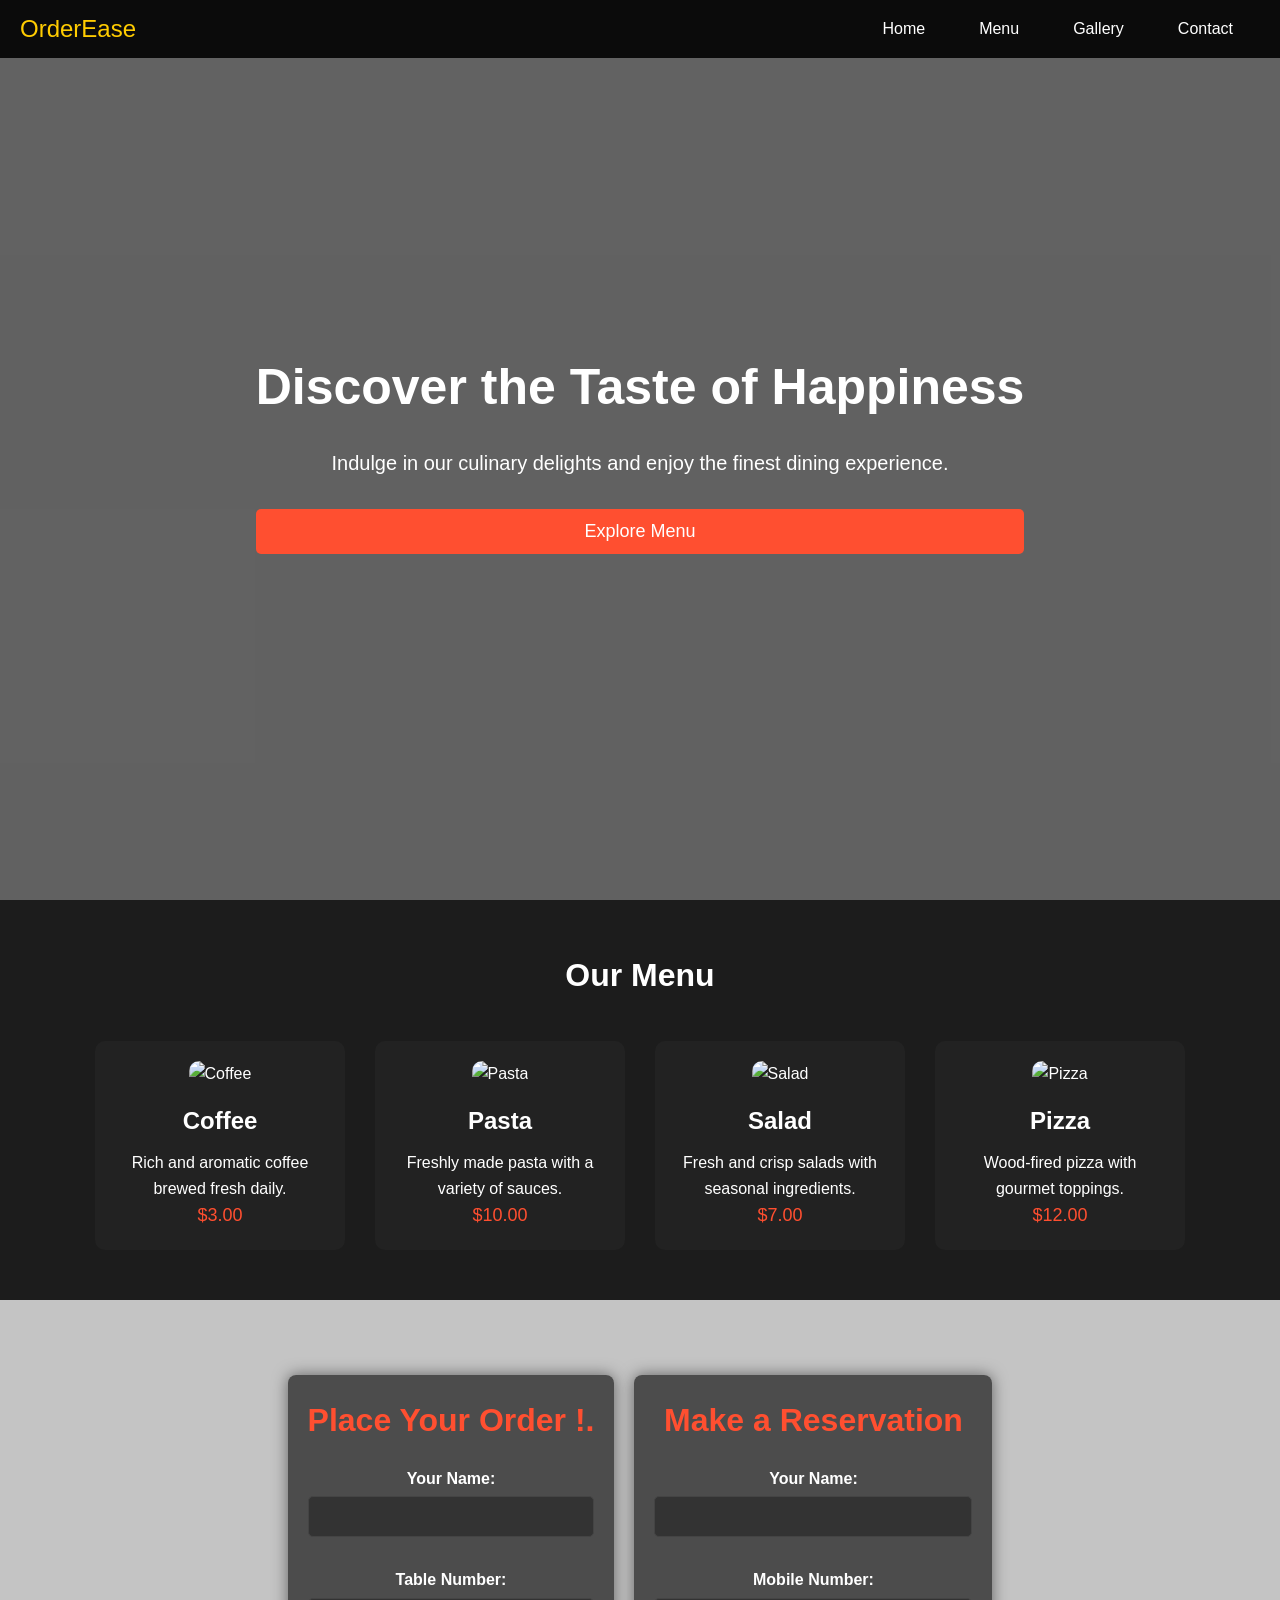
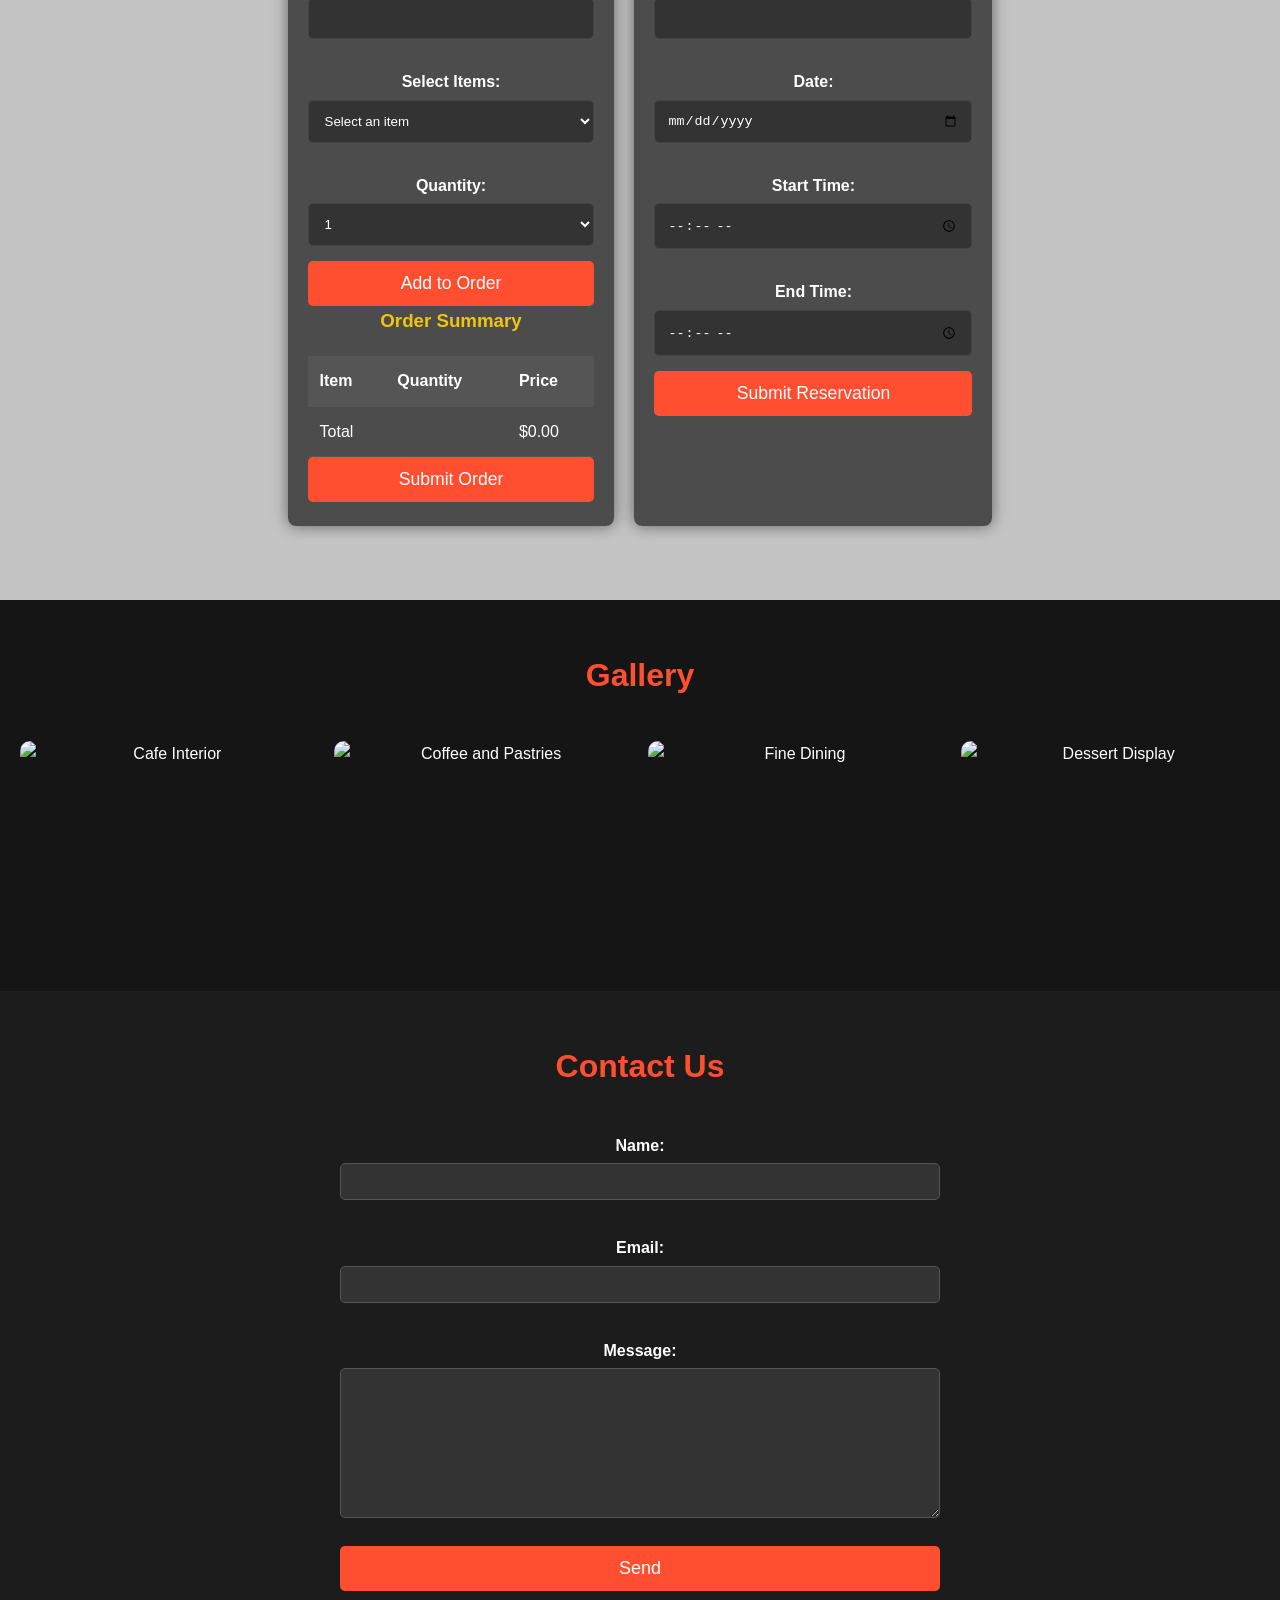
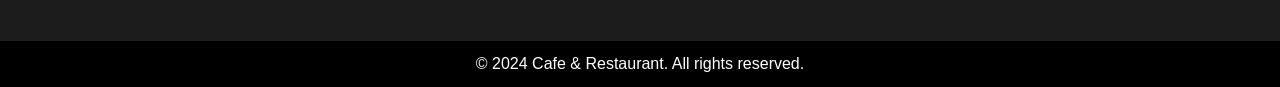
==== commit ba2595c7: "Update" ====
--- a/HTML/index.html
+++ b/HTML/index.html
@@ -71,7 +71,7 @@
     <section id="order_reserve">
         <!-- Order Section -->
         <div class="order">
-            <h2>Place Your Order</h2>
+            <h2>Place Your Order !.</h2>
             <form id="orderForm">
                 <div class="order-item">
                     <label for="name">Your Name:</label>
--- a/CSS/index.css
+++ b/CSS/index.css
@@ -319,20 +319,35 @@
  }
 
  #order_reserve {
-     display: flex;
-     padding: 10px;
+     background: url('../assets/friends-eating-conversating-restaurant.jpg') no-repeat center center/cover;
+     position: relative;
+     background-attachment: fixed;
+     height: 100vh;
+     display: flex;
+     align-items: center;
+     justify-content: center;
+     text-align: center;
+     
+     display: flex;
+     align-items: center;
+     justify-content: center;
  }
 
  .order,
  .reservation {
-     width: 50em;
-     margin: 20px auto;
+     margin: 10px;
      padding: 20px;
      background-color: #2c2c2cc8;
      border-radius: 8px;
      box-shadow: 0 0 15px rgba(0, 0, 0, 0.5);
  }
 
+ .order form,
+ .reservation form {
+     height: 40em;
+ }
+
+ /* 
 
  .order-item,
  .order-summary {
@@ -394,7 +409,7 @@
 
  tfoot {
      font-weight: bold;
- }
+ } */
 
  .modal {
      display: none;
@@ -434,9 +449,9 @@
 
 
  @media (max-width: 600px) {
-     #order {
-         margin: 10px;
-         padding: 15px;
+     #order_reserve {
+         display: flex;
+         flex-wrap: wrap;
      }
 
      button {
@@ -445,8 +460,9 @@
 
      input[type="text"],
      select {
-         font-size: 16px;
-     }
+         font-size: 15px;
+     }
+
  }
 
 
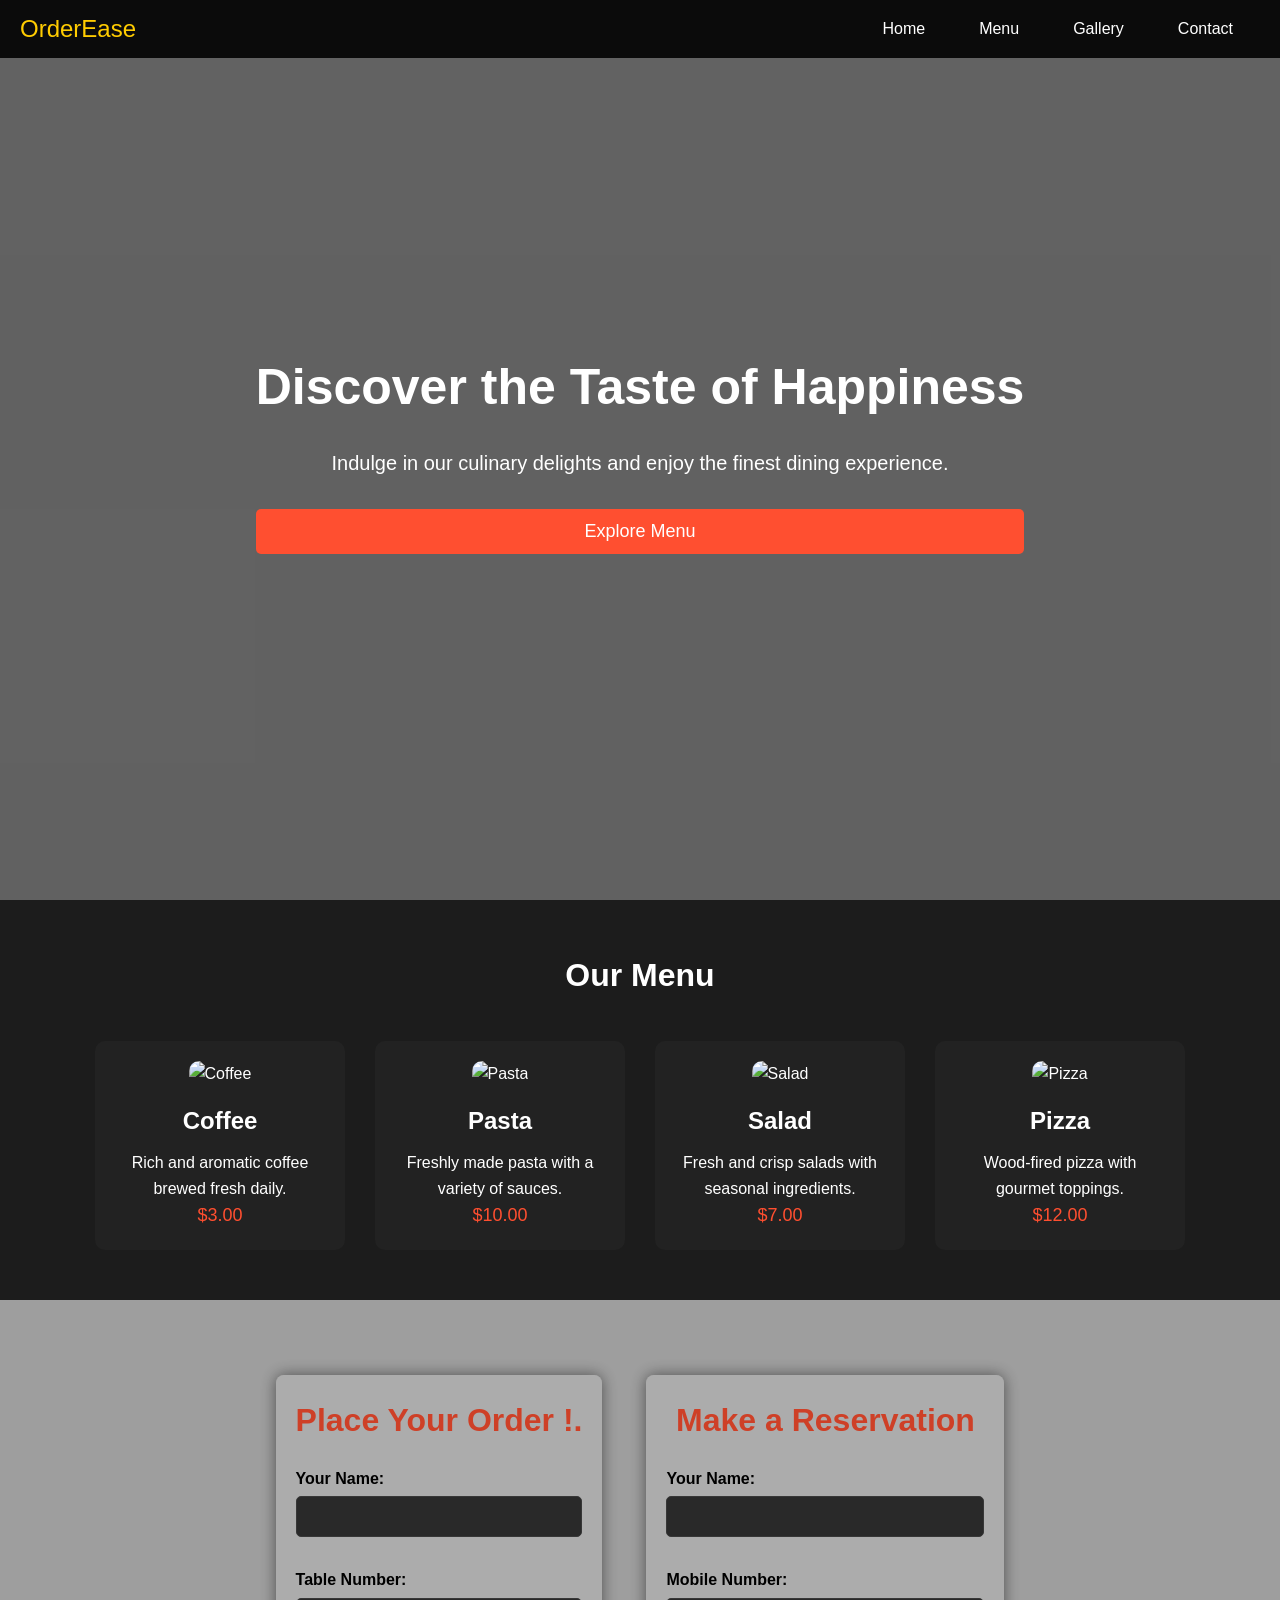
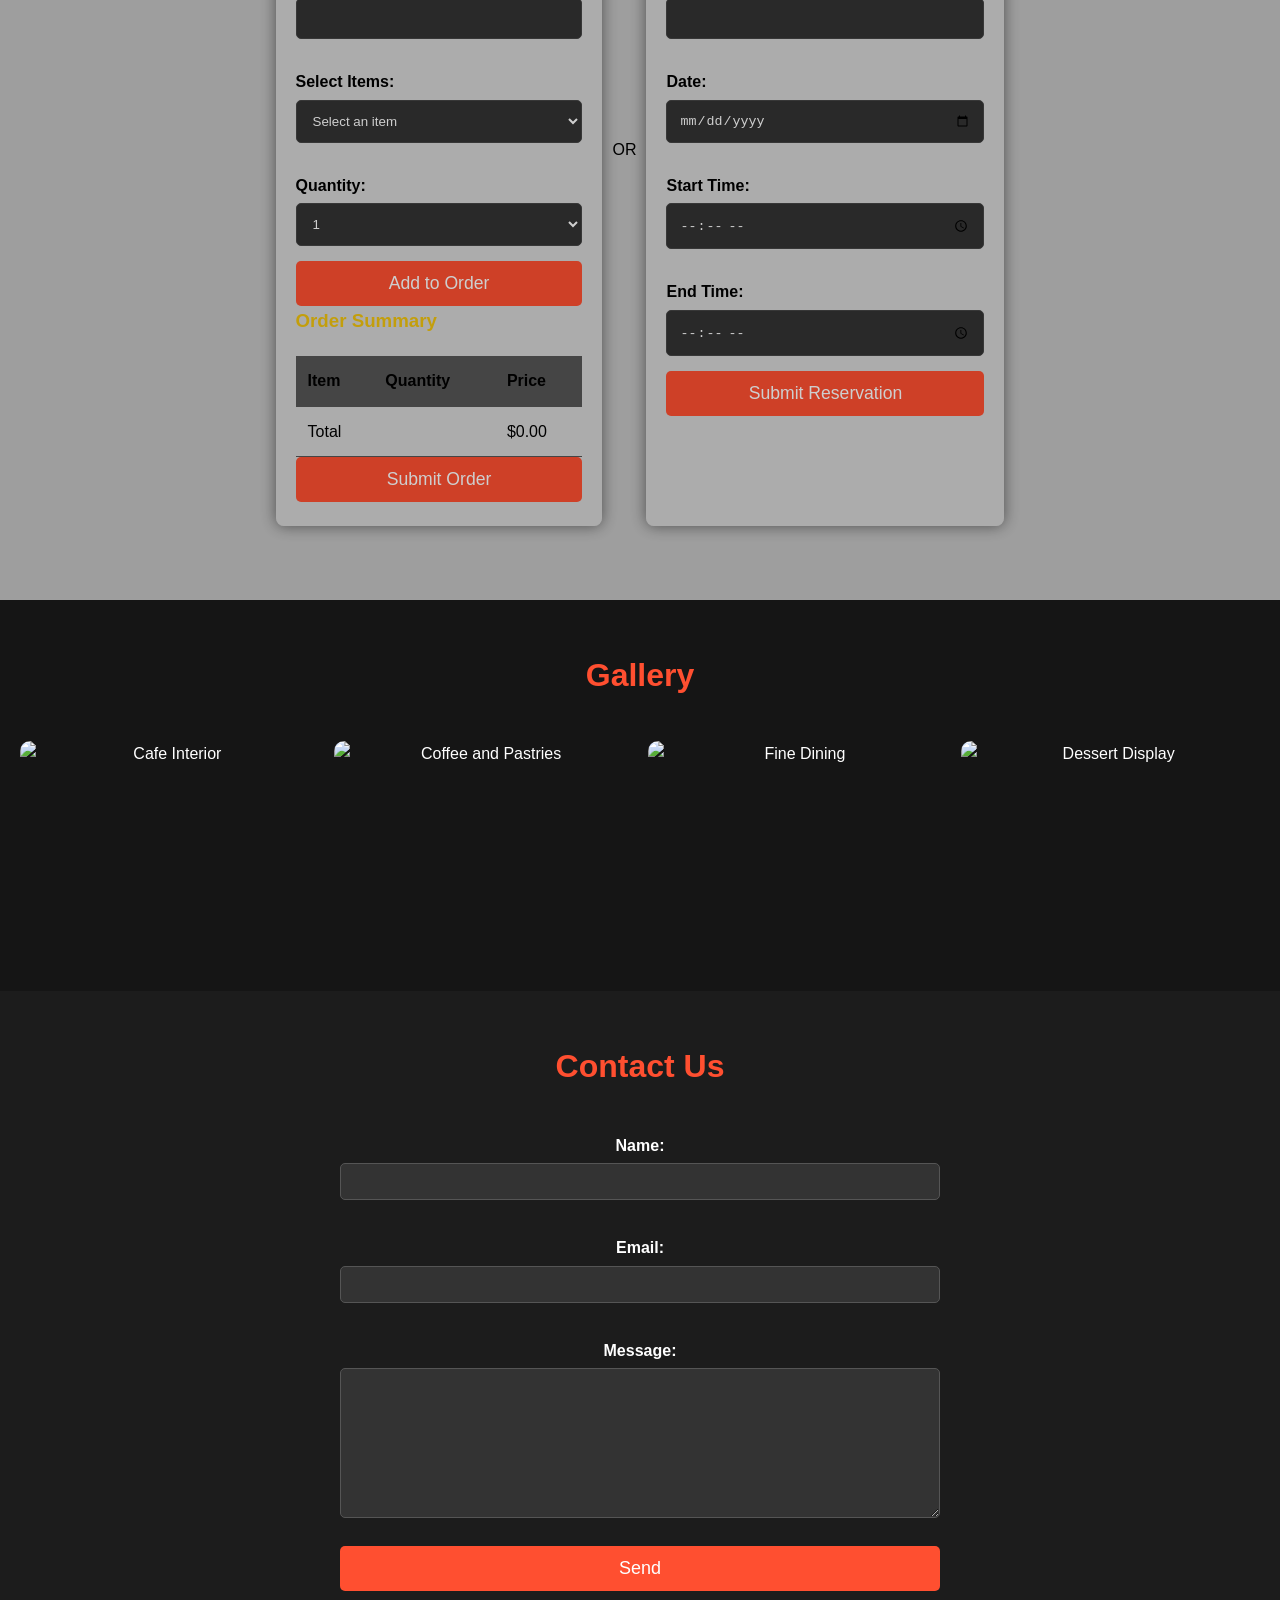
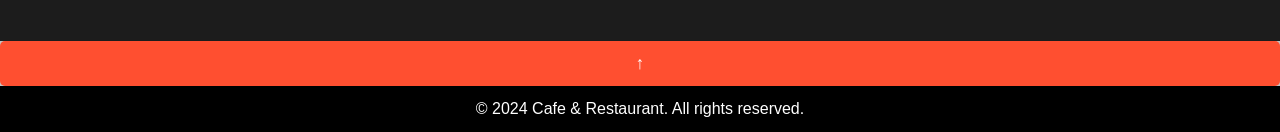
==== commit a6c836d9: "update" ====
--- a/HTML/index.html
+++ b/HTML/index.html
@@ -8,6 +8,8 @@
     <script src="https://cdnjs.cloudflare.com/ajax/libs/jquery/3.6.0/jquery.min.js"></script>
     <script src="https://cdnjs.cloudflare.com/ajax/libs/jquery.qrcode/1.0/jquery.qrcode.min.js"></script>
     <link rel="stylesheet" href="../CSS/index.css">
+    <script src="../JS/index.js"></script>
+
 </head>
 
 <body>
@@ -133,7 +135,7 @@
                 </div>
             </div>
         </div>
-
+        OR
         <!-- Reservation Section -->
         <div class="reservation">
             <h2>Make a Reservation</h2>
@@ -206,7 +208,6 @@
         <p>&copy; 2024 Cafe & Restaurant. All rights reserved.</p>
     </footer>
 
-    <script src="../JS/index.js"></script>
 </body>
 
 </html>
--- a/CSS/index.css
+++ b/CSS/index.css
@@ -326,18 +326,27 @@
      display: flex;
      align-items: center;
      justify-content: center;
-     text-align: center;
+     text-align: start;
+     color: #000;
      
-     display: flex;
-     align-items: center;
-     justify-content: center;
- }
+    
+ }
+ #order_reserve::before {
+    content: '';
+    position: absolute;
+    top: 0;
+    left: 0;
+    width: 100%;
+    height: 100%;
+    background-color: rgba(0, 0, 0, 0.192);
+    z-index: 1;
+}
 
  .order,
  .reservation {
      margin: 10px;
      padding: 20px;
-     background-color: #2c2c2cc8;
+     background-color: #dbdbdbc8;
      border-radius: 8px;
      box-shadow: 0 0 15px rgba(0, 0, 0, 0.5);
  }
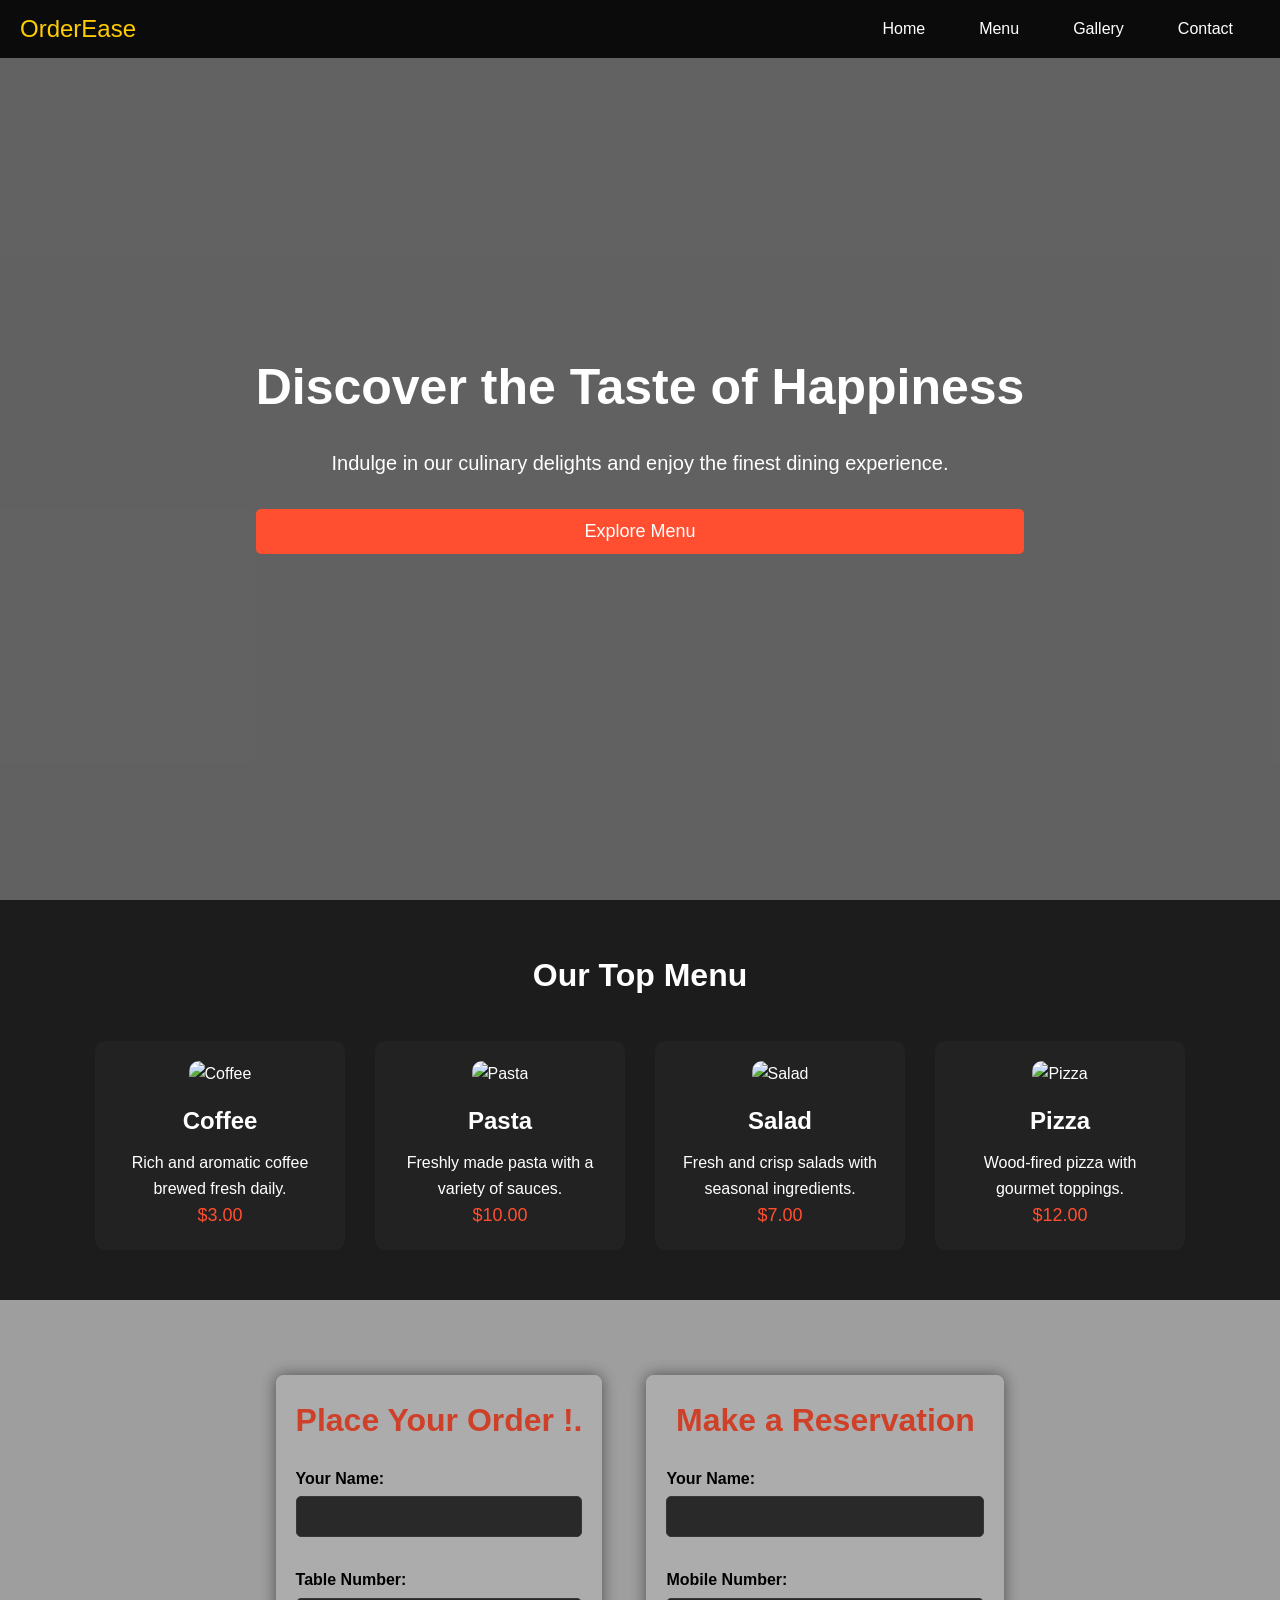
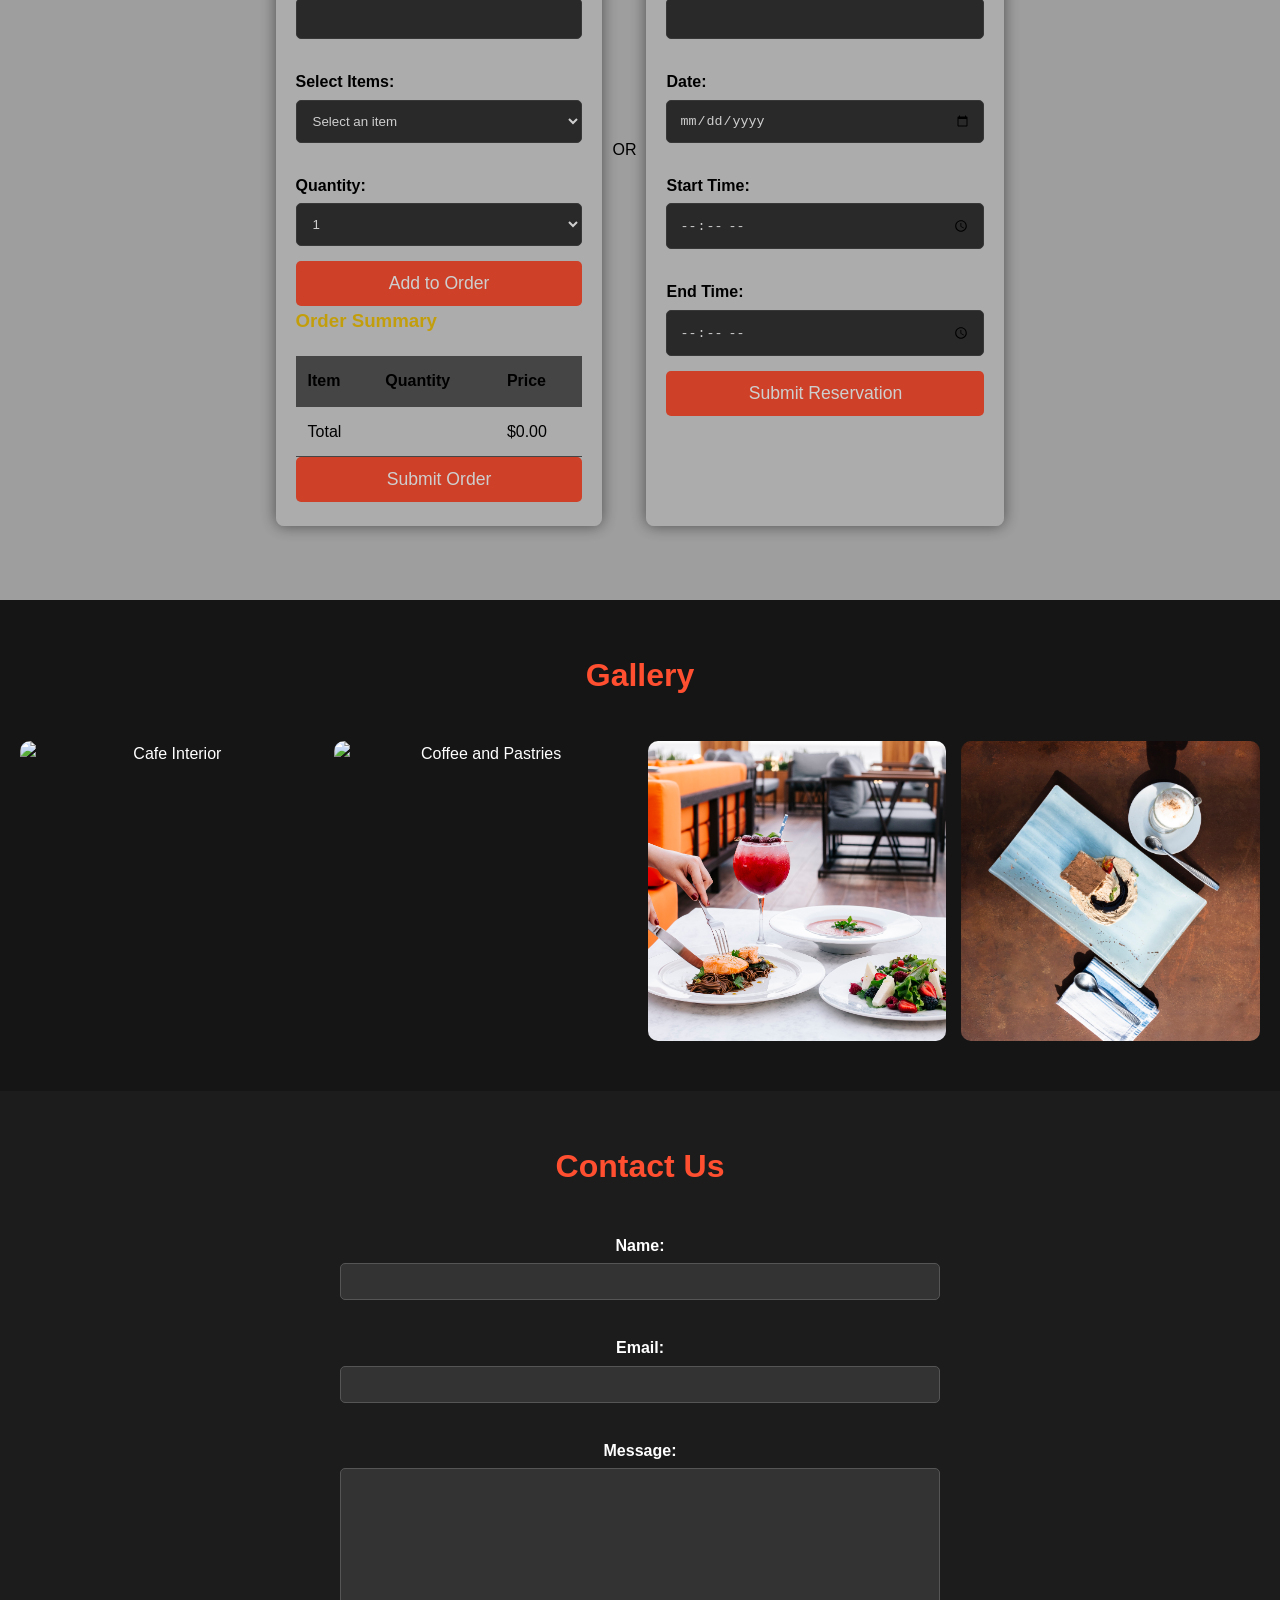
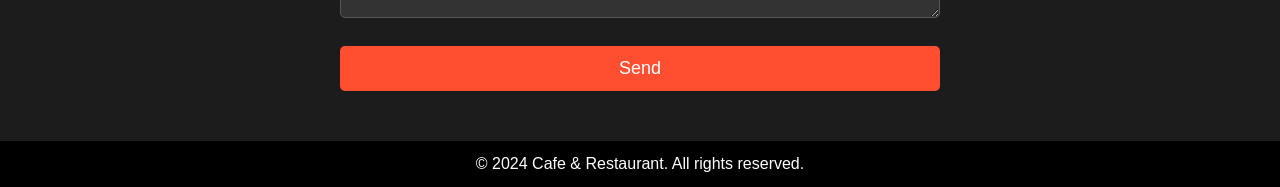
==== commit aed23a75: "Update" ====
--- a/HTML/index.html
+++ b/HTML/index.html
@@ -8,7 +8,6 @@
     <script src="https://cdnjs.cloudflare.com/ajax/libs/jquery/3.6.0/jquery.min.js"></script>
     <script src="https://cdnjs.cloudflare.com/ajax/libs/jquery.qrcode/1.0/jquery.qrcode.min.js"></script>
     <link rel="stylesheet" href="../CSS/index.css">
-    <script src="../JS/index.js"></script>
 
 </head>
 
@@ -40,7 +39,7 @@
 
     <!-- Menu Section -->
     <section id="menu">
-        <h2>Our Menu</h2>
+        <h2>Our Top Menu</h2>
         <div class="menu-grid">
             <div class="menu-item">
                 <img src="../assets/cups-coffee-with-crackers-pralines.jpg" alt="Coffee">
@@ -175,10 +174,12 @@
     <section id="gallery">
         <h2>Gallery</h2>
         <div class="gallery-grid">
-            <img src="https://via.placeholder.com/400x300?text=Cafe+Interior" alt="Cafe Interior">
-            <img src="https://via.placeholder.com/400x300?text=Coffee+and+Pastries" alt="Coffee and Pastries">
-            <img src="https://via.placeholder.com/400x300?text=Fine+Dining" alt="Fine Dining">
-            <img src="https://via.placeholder.com/400x300?text=Dessert+Display" alt="Dessert Display">
+            <img src="../ASSETS/cafe-living-room-loft-style.jpg" alt="Cafe Interior">
+            <img src="../ASSETS/tasty-cup-coffee-new-delicious-mini-cakes-with-different-shapes-wooden-table-coffee-shop.jpg"
+                alt="Coffee and Pastries">
+            <img src="../ASSETS/woman-having-lunch-with-salmon-with-brown-noodles-berry-salad-soup-cocktail.jpg"
+                alt="Fine Dining">
+            <img src="../ASSETS/flat-lay-dessert-with-drink.jpg" alt="Dessert Display">
         </div>
     </section>
 
@@ -207,6 +208,7 @@
     <footer>
         <p>&copy; 2024 Cafe & Restaurant. All rights reserved.</p>
     </footer>
+    <script src="../JS/index.js"></script>
 
 </body>
 
--- a/CSS/index.css
+++ b/CSS/index.css
@@ -243,7 +243,7 @@
 
  .gallery-grid img {
      width: 100%;
-     height: 200px;
+     height: 300px;
      object-fit: cover;
      border-radius: 10px;
      transition: transform 0.3s;
@@ -356,69 +356,6 @@
      height: 40em;
  }
 
- /* 
-
- .order-item,
- .order-summary {
-     margin-bottom: 20px;
- }
-
- label {
-     margin-bottom: 5px;
-     font-weight: bold;
- }
-
- input[type="text"],
- select {
-     padding: 10px;
-     border: 1px solid #444;
-     border-radius: 5px;
-     background-color: #333;
-     color: #fff;
- }
-
- button {
-     padding: 10px;
-     border: none;
-     border-radius: 5px;
-     background-color: #f1c40f;
-     color: #1c1c1c;
-     cursor: pointer;
-     transition: background-color 0.3s;
- }
-
- button:hover {
-     background-color: #e0b10c;
- }
-
- .order-summary {
-     background-color: #444;
-     border-radius: 5px;
-     padding: 15px;
- }
-
- table {
-     width: 100%;
-     border-collapse: collapse;
- }
-
- th,
- td {
-     padding: 10px;
-     text-align: left;
- }
-
- th {
-     background-color: #555;
- }
-
- tbody tr:nth-child(even) {
-     background-color: #3c3c3c;
- }
-
- tfoot {
-     font-weight: bold;
- } */
 
  .modal {
      display: none;
